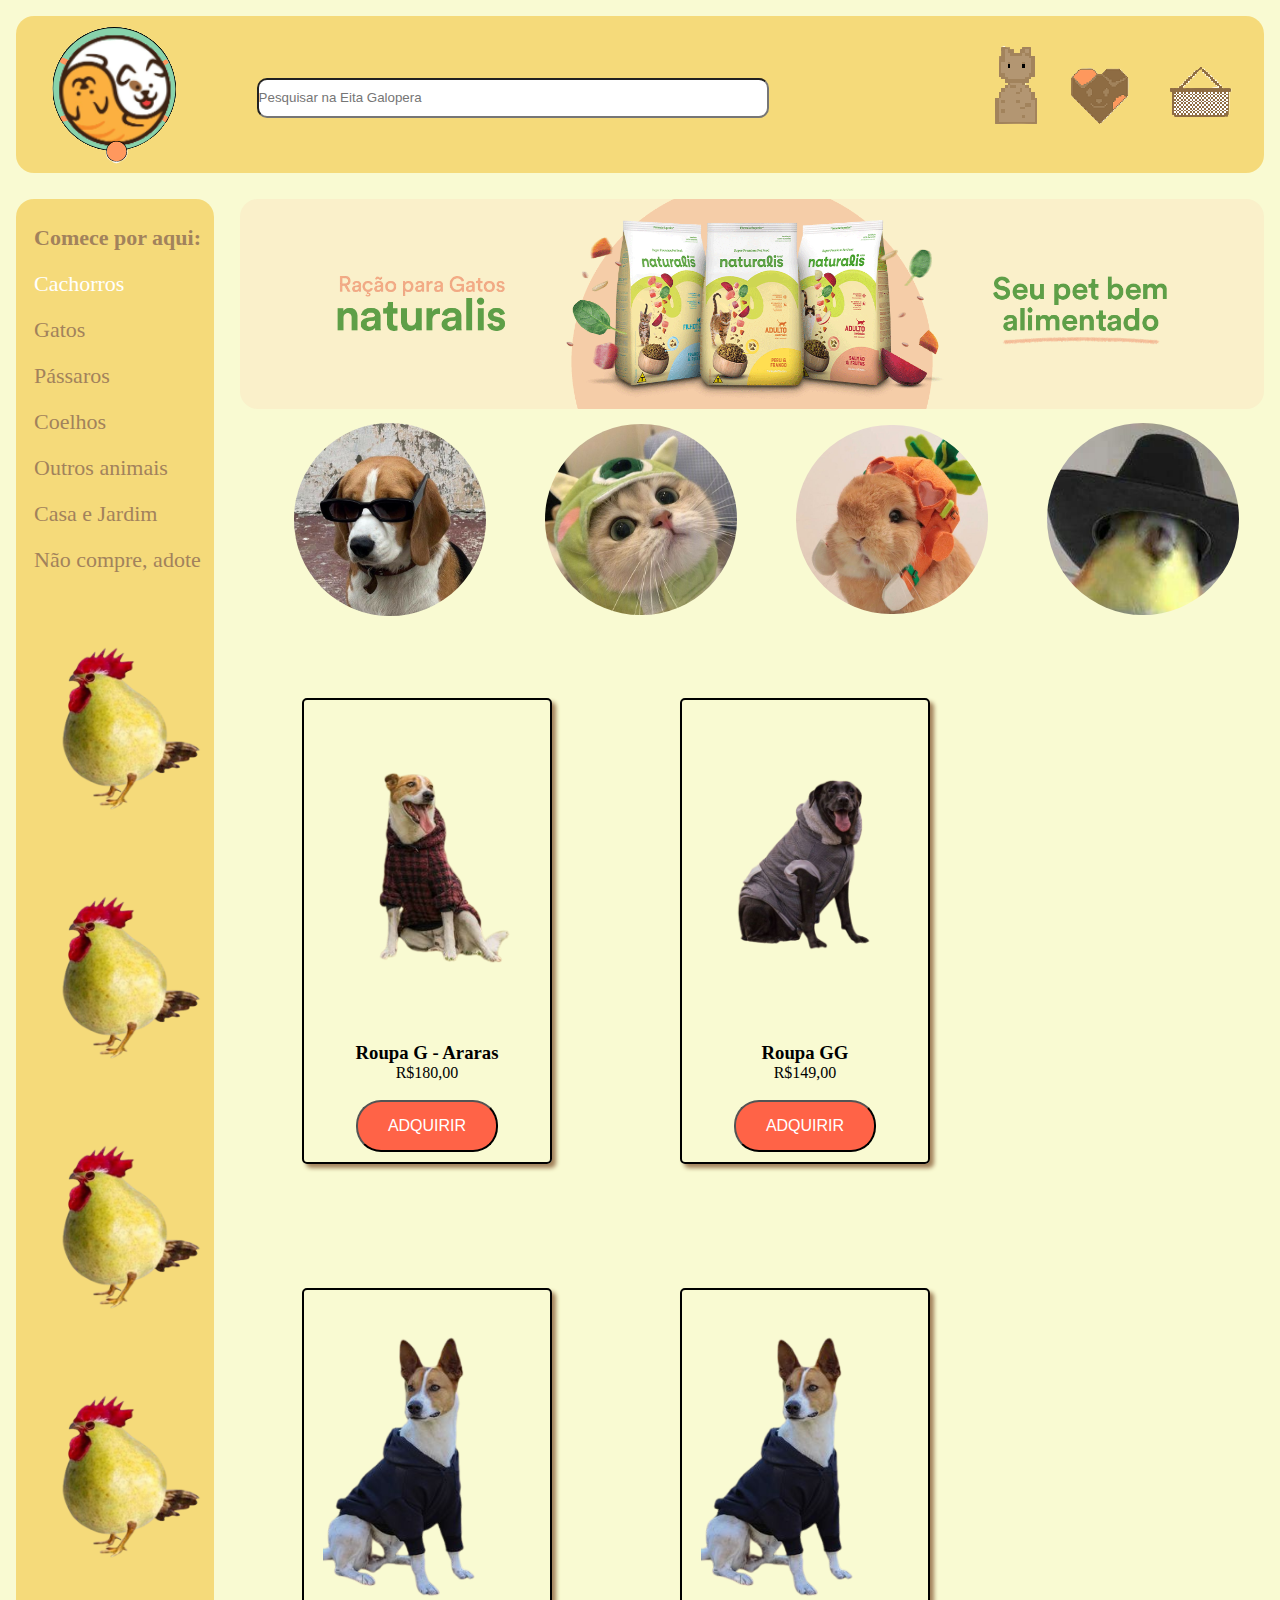
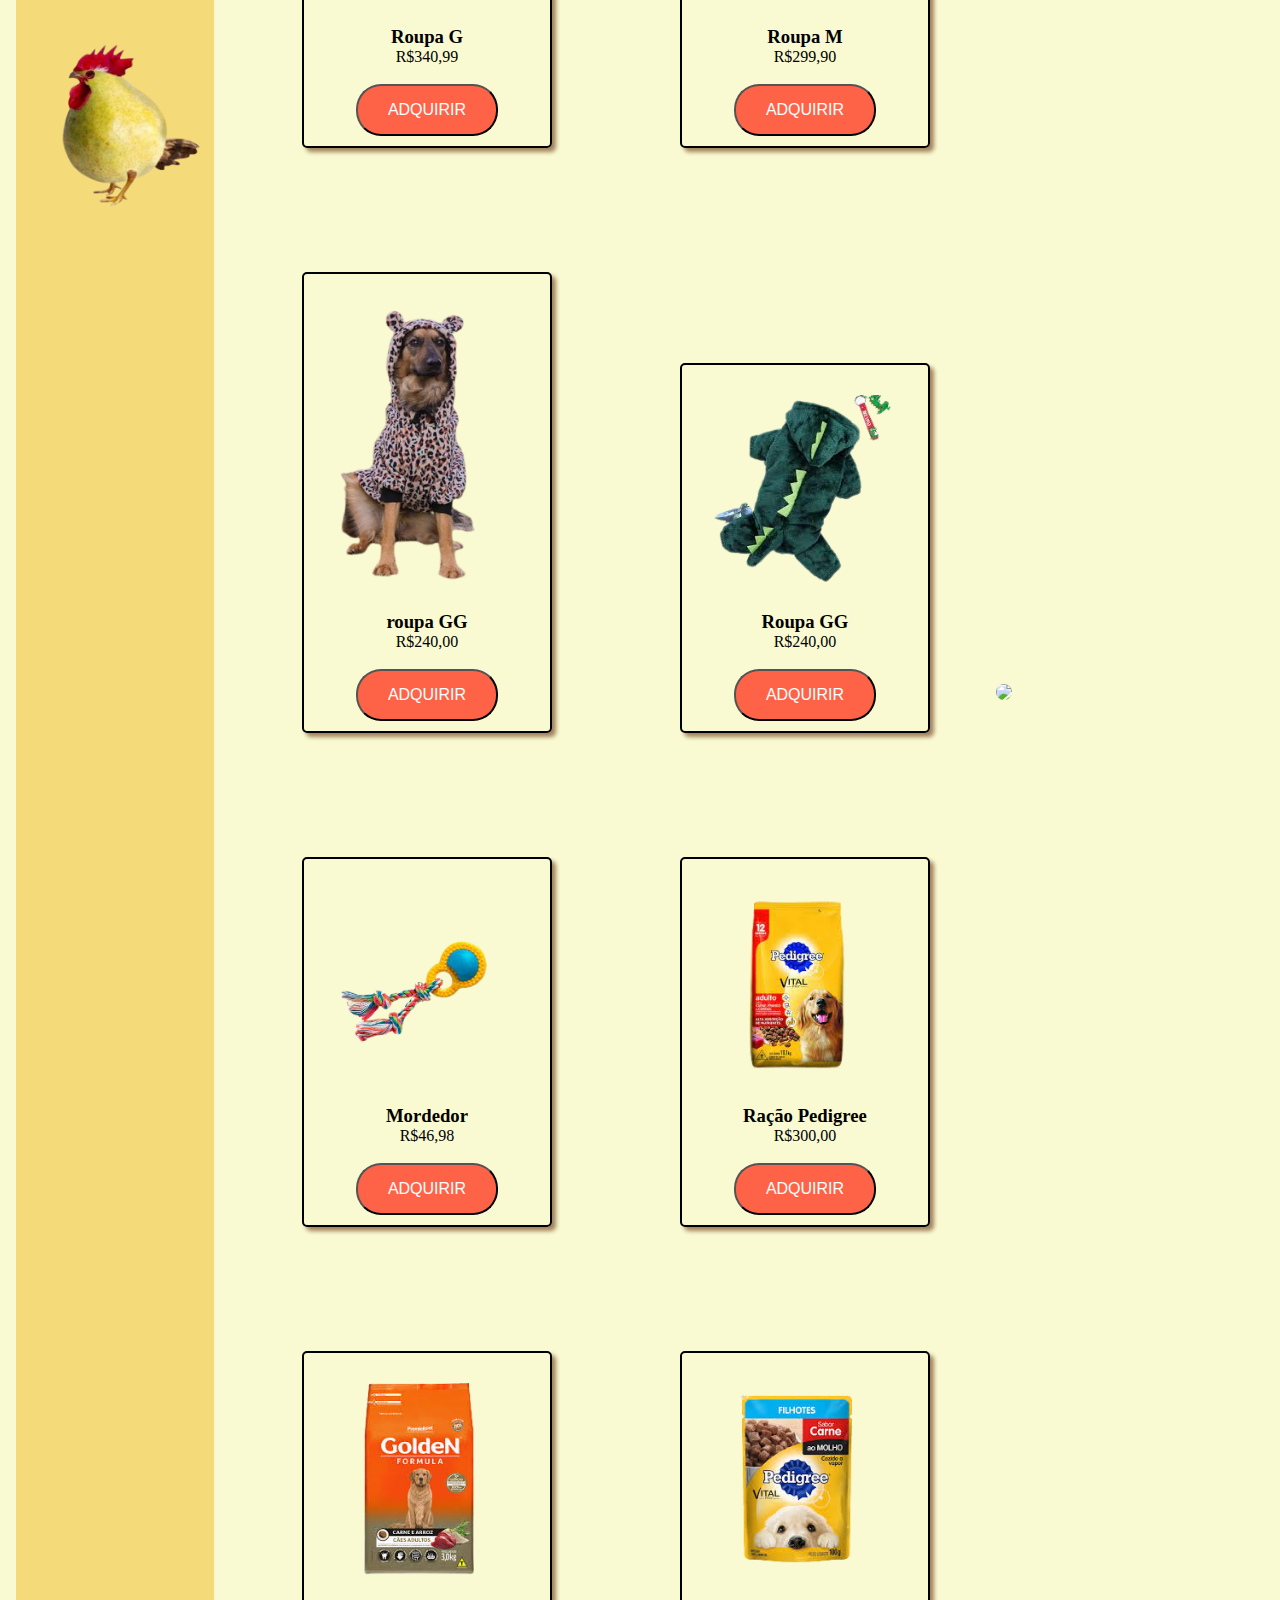
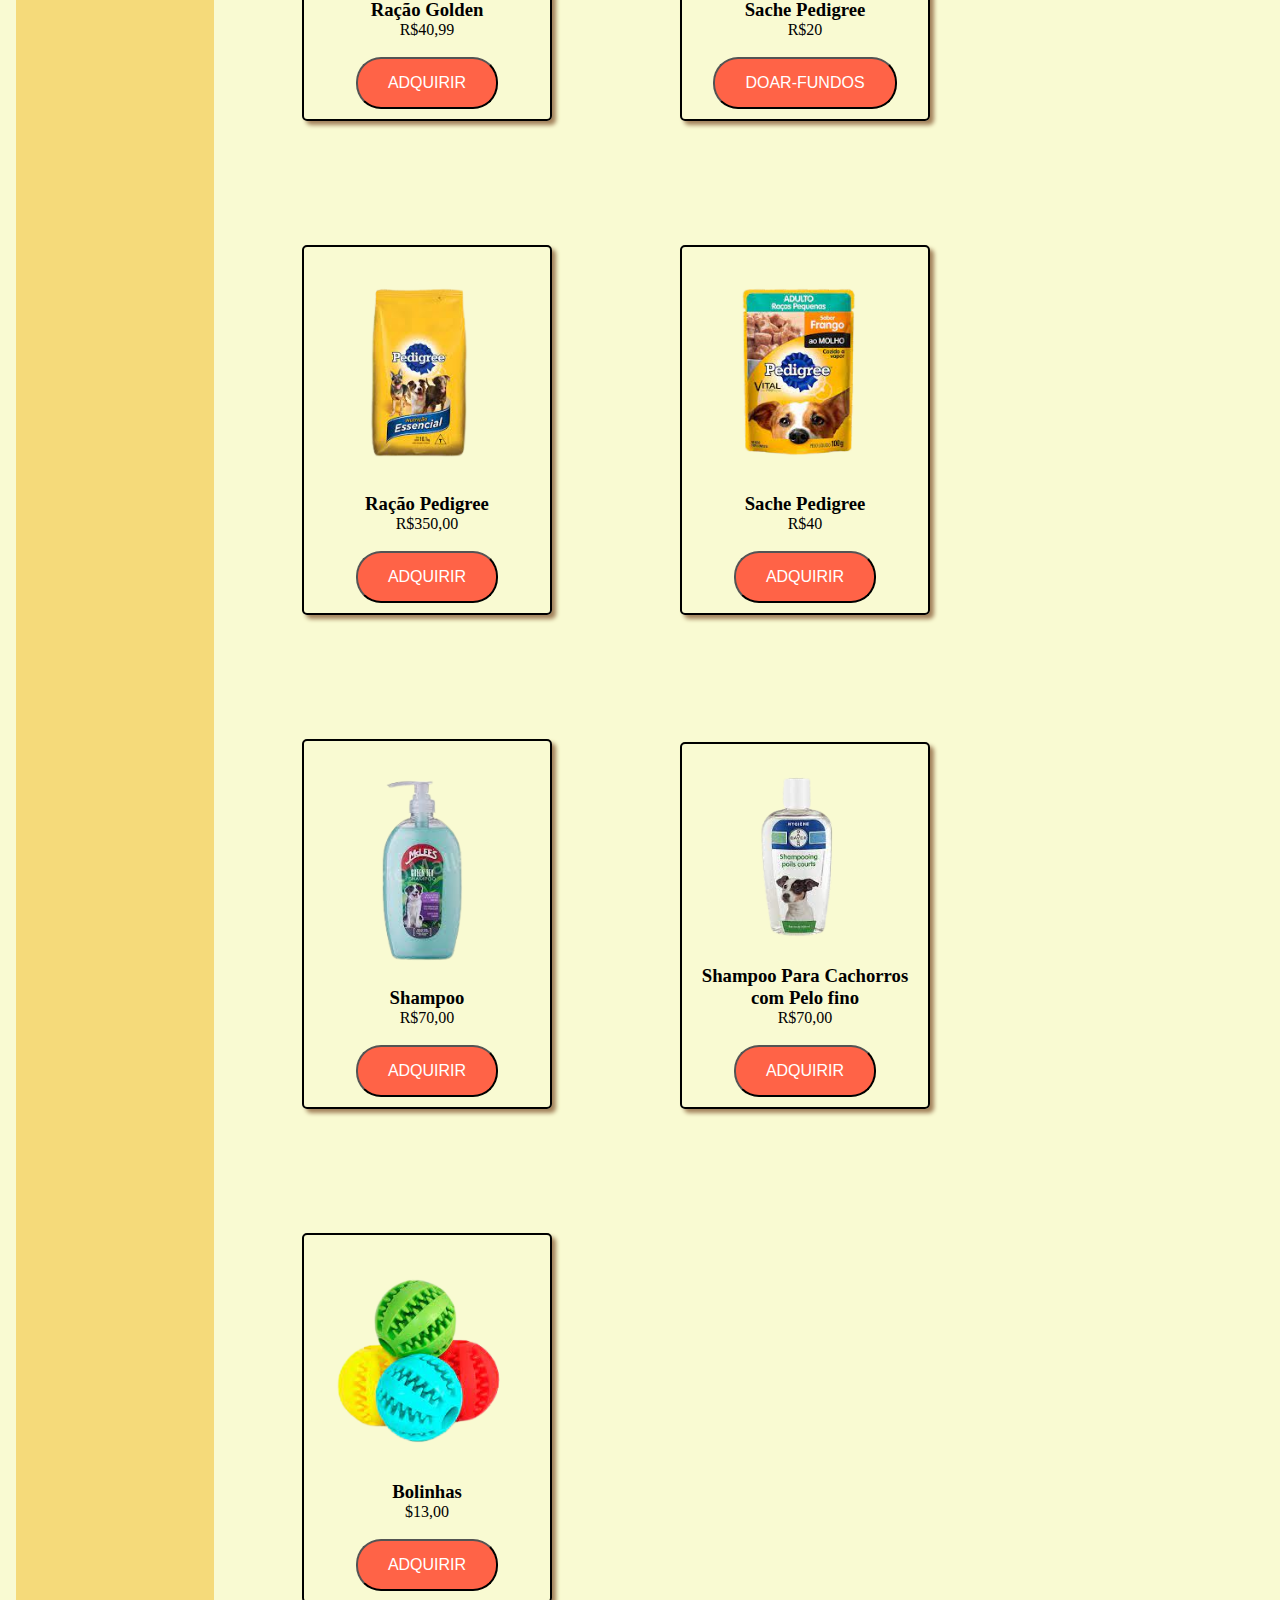
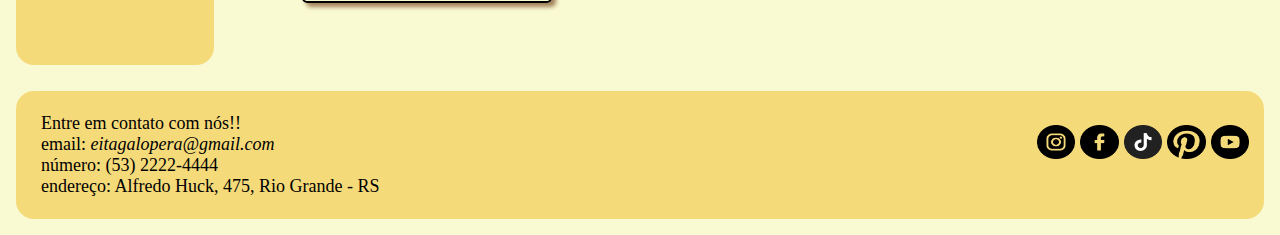
==== cachorro.html @ f38d9dee "Add files via upload" ====
<!DOCTYPE html>
<html lang="en">
  <head>
    <meta charset="UTF-8" />
    <meta http-equiv="X-UA-Compatible" content="IE=edge" />
    <meta name="viewport" content="width=device-width, initial-scale=1.0" />
    <title>Document</title>
    <link rel="STYLESHEET" type="text/css" href="cachorro.css" />
  </head>
  <body>
    <div class="container">
      <header>
        <div class="container_header">
          <!--Colocar as imagens e a barra de pesquisa-->
          <a href="./index.html"
            ><img src="./imagens/logopetshop.png" class="logo"
          /></a>
          <div class="pesquisa">
            <form>
              <legend></legend>
              <label for="n1"></label>
              <input
                type="text"
                id="n1"
                placeholder="Pesquisar na Eita Galopera"
              /><br />
            </form>
          </div>
          <div class="botoes">
            <a href="login.html"><img src="./imagens/logotipo2.png" /></a>
            <img src="./imagens/logotipo3.png" />
            <img src="./imagens/logotipo4.png" />
          </div>
        </div>
      </header>
      <nav>
        <!--Barra lateral-->
        <div class="textomenu">
          <b>Comece por aqui:</b>
          <a href="https://www.youtube.com/" title="Cachorros" class="hover2"
            >Cachorros</a
          >
          <a href="" title="Gatos" class="hover">Gatos</a>
          <a href="" title="Passaros" class="hover">Pássaros</a>
          <a href="" title="Coelhos" class="hover">Coelhos</a>
          <a href="" title="Outros animais" class="hover">Outros animais</a>
          <a href="" title="Casa e Jardim" class="hover">Casa e Jardim</a>
          <a href="" title="Nao compre, adote" class="hover"
            >Não compre, adote</a
          >
          <img class="galo" src="./imagens/galopera.png" />
          <img class="galo" src="./imagens/galopera.png" />
          <img class="galo" src="./imagens/galopera.png" />
          <img class="galo" src="./imagens/galopera.png" />
          <img class="galo" src="./imagens/galopera.png" />
        </div>
      </nav>
      <main>
        <!--tudo do centro-->
        <img class="pimg" src="./imagens/raçãogatos.png" />
        <div class="icones">
          <a href="./cachorro.html">
            <img class="dogs" src="./imagens/beagledomal.jpg"
          /></a>

          <a href="./petshopgatos.html"
            ><img class="cat" src="./imagens/gatomike.jpg"
          /></a>

          <a href="./petshopcoelhos.html"
            ><img class="coelho" src="./imagens/coelho.jpg"
          /></a>

          <a href="./passaros.html">
            <img class="bird" src="./imagens/xama.jpg"
          /></a>
        </div>

        <div class="produtos">
          <img
            class="quadrado"
            src="./imagens/roupavermelha.png"
            alt="racaomiau"
          />
          <h3>Roupa G - Araras</h3>
          <p>R$180,00</p>
          <br />
          <button>Adquirir</button>
        </div>

        <div class="produtos">
          <img
            class="quadrado"
            src="./imagens/roupagoldinho.png"
            alt="racaoauau"
          />
          <h3>Roupa GG</h3>
          <p>R$149,00</p>
          <br />
          <button>Adquirir</button>
        </div>

        <div class="produtos">
          <img class="quadrado" src="./imagens/roupinhapreta.png" alt="casa" />
          <h3>Roupa G</h3>
          <p>R$340,99</p>
          <br />
          <button>Adquirir</button>
        </div>

        <div class="produtos">
          <img class="quadrado" src="./imagens/roupinhapreta.png" alt="casa" />
          <h3>Roupa M</h3>
          <p>R$299,90</p>
          <br />
          <button>Adquirir</button>
        </div>

        <div class="produtos">
          <img
            class="quadrado"
            src="./imagens/roupinhatigre.png"
            alt="escova"
          />
          <h3>roupa GG</h3>
          <p>R$240,00</p>
          <br />
          <button>Adquirir</button>
        </div>

        <div class="produtos">
          <img
            class="quadrado"
            src="./imagens/roupinhagolden.png"
            alt="escova"
          />
          <h3>Roupa GG</h3>
          <p>R$240,00</p>
          <br />
          <button>Adquirir</button>
        </div>

        <img class="pimg" src="bainho.gif" />

        <div class="produtos">
          <img class="quadrado" src="./imagens/dogarea (1).png" alt="casa" />
          <h3>Mordedor</h3>
          <p>R$46,98</p>
          <br />
          <button>Adquirir</button>
        </div>

        <div class="produtos">
          <img class="quadrado" src="./imagens/dogarea (2).png" alt="escova" />
          <h3>Ração Pedigree</h3>
          <p>R$300,00</p>
          <br />
          <button>Adquirir</button>
        </div>

        <div class="produtos">
          <img class="quadrado" src="./imagens/dogarea (3).png" alt="escova" />
          <h3>Ração Golden</h3>
          <p>R$40,99</p>
          <br />
          <button>Adquirir</button>
        </div>

        <div class="produtos">
          <img class="quadrado" src="./imagens/dogarea (4).png" alt="escova" />
          <h3>Sache Pedigree</h3>
          <p>R$20</p>
          <br />
          <button>Doar-Fundos</button>
        </div>

        <div class="produtos">
          <img class="quadrado" src="./imagens/dogarea (5).png" alt="escova" />
          <h3>Ração Pedigree</h3>
          <p>R$350,00</p>
          <br />
          <button>Adquirir</button>
        </div>

        <div class="produtos">
          <img class="quadrado" src="./imagens/dogarea (6).png" alt="escova" />
          <h3>Sache Pedigree</h3>
          <p>R$40</p>
          <br />
          <button>Adquirir</button>
        </div>

        <div class="produtos">
          <img class="quadrado" src="./imagens/dogarea (7).png" alt="escova" />
          <h3>Shampoo</h3>
          <p>R$70,00</p>
          <br />
          <button>Adquirir</button>
        </div>

        <div class="produtos">
          <img class="quadrado" src="./imagens/dogarea (8).png" alt="escova" />
          <h3>Shampoo Para Cachorros com Pelo fino</h3>
          <p>R$70,00</p>
          <br />
          <button>Adquirir</button>
        </div>

        <div class="produtos">
          <img class="quadrado" src="./imagens/dogarea (9).png" alt="escova" />
          <h3>Bolinhas</h3>
          <p>$13,00</p>
          <br />
          <button>Adquirir</button>
        </div>
      </main>
      <footer>
        <!--rodape-->
        <div class="textorodape">
          Entre em contato com nós!! <br />
          email:<i> eitagalopera@gmail.com</i><br />
          número: (53) 2222-4444 <br />
          endereço: Alfredo Huck, 475, Rio Grande - RS
        </div>
        <div class="links">
          <a href="https://www.instagram.com/galo_pera._.729/" class="instagram"
            ><img class="redes" src="./imagens/instagram.png"
          /></a>
          <a href="https://twitter.com/galoperaaaa" class="instagram"
            ><img class="redes" src="./imagens/facebook.png"
          /></a>
          <a
            href="https://www.tiktok.com/@nickolly.x/video/7230228513599573254?q=galopera&t=1684506347280"
            class="instagram"
            ><img class="redes" src="./imagens/tiktok.png"
          /></a>
          <a
            href="https://br.pinterest.com/pin/400327854368213316/"
            class="instagram"
            ><img class="redes" src="./imagens/pinterest (3).png"
          /></a>
          <a href="https://www.instagram.com/galo_pera._.729/" class="instagram"
            ><img class="redes" src="./imagens/youtube.png"
          /></a>
        </div>
      </footer>
    </div>
  </body>
</html>
---- cachorro.css ----
* {
  margin: 0;
  padding: 0;
  box-sizing: border-box;
}
body {
  background: #f9fad2;
}
.container {
  display: grid;
  gap: 10px;
  grid-template-columns: 1fr 4fr;
  grid-template-areas:
    "header header"
    "nav main"
    "footer footer";
  background: #f9fad2;
}
header {
  margin: 1rem;
  padding: 0;
  display: flex;
  justify-content: stretch;
  align-items: center;
  grid-area: header;
  background: #f5da7a;
  border-radius: 18px;
}
.container_header {
  display: grid;
  margin: 0;
  padding: 0;
  gap: 10px;
  grid-template-columns: 1fr 5fr 1fr;
  grid-template-areas: "logo pesquisa pesquisa pesquisa pesquisa pesquisa botoes";
}

.logo {
  display: flex;
  align-items: center;
  justify-content: center;
  margin-left: 20px;
}
nav {
  grid-area: nav;
  background: #f5da7a;
  border-radius: 18px;
  margin-right: 1rem;
  margin-top: 0;
  margin-left: 1rem;
  margin-bottom: 0;
  padding-top: 1rem;
}
main {
  grid-area: main;
  background: #f9fad2;
  border-radius: 18px;
  margin-right: 1rem;
  margin-top: 0;
  margin-left: 0;
  margin-bottom: 0;
}
.botoes {
  grid-area: botoes;
  display: flex;
  justify-content: right;
  align-items: center;
  margin-right: 30px;
}

#n1 {
  position: absolute;
  width: 40vw;
  height: 40px;
  border-radius: 10px;
}
.pesquisa {
  display: flex;
  justify-content: left;
  align-items: center;
  margin-left: 3.6rem;
  margin-bottom: 1rem;
}

.textomenu {
  text-align: left;
  font-size: 22px;
  color: #a2825c;
  margin-left: 18px;
  margin-top: 10px;
  font-style: sigmar;
}
a {
  text-decoration: none;
  color: #a2825c;
  display: grid;
  font-style: sigmar;
}

.hover:hover {
  background: #f1bf51;
  width: 170px;
}
.hover2 {
  color: white;
  width: 170px;
  margin-top: 20px;
}
.hover {
  margin-top: 20px;
}

.pimg {
  width: clamp(50px, 80vw, 300vw);
  border-radius: 18px;
}

.dogs {
  border-radius: 700px;
  width: clamp(15px, 15vw, 30vw);
  margin-left: 54px;
  margin-top: 20px;
  margin-bottom: 20px;
  transition: 0.5s;
}
.bimg {
  width: clamp(50px, 80vw, 300vw);
  border-radius: 18px;
}

.textorodape {
  margin-left: 25px;
  font-size: 18px;
  margin-top: 22px;
  margin-bottom: 22px;
}

footer {
  padding: 0;
  display: flex;
  justify-content: space-between;
  align-items: stretch;
  background: #f5da7a;
  grid-area: footer;
  border-radius: 18px;
  margin: 1rem;
}

.links {
  margin: 0;
  padding: 0;
  margin-right: 25px;
  margin-top: -10px;
  display: grid;
  grid-template-columns: 5fr;
  grid-template-areas: "insta face tiktok rafaela youtube";
  gap: 5px;
}
.instagram {
  width: 3vw;
  height: 4vh;
  margin-top: 22px;
}

.redes {
  width: 3vw;
  height: 2.7vw;
  margin-top: 22px;
  margin-left: 10px;
}
.galo {
  width: 14vw;
  margin-top: 5vw;
}

button {
  display: inline-block;
  background-color: tomato;
  color: white;
  text-transform: uppercase;
  padding: 15px 30px;
  border-radius: 25px;
  font-size: 16px;
  text-decoration: none;
  position: relative;
  overflow: hidden;
}
.produtos {
  display: inline-block;
  text-align: center;
  margin: 62px;
  padding: 10px;
  border: 2px solid;
  border-radius: 5px;
  box-shadow: #a2825c;
  box-shadow: 4px 4px 4px #a2825c;
  width: clamp(180px, 20vw, 250px);
}

.quadrado {
  width: clamp(100px, 15vw, 30vw);
  margin-left: -17px;
  margin-top: 20px;
  margin-bottom: 20px;
}

@media (max-width: 900px) {
  #n1 {
    display: none;
  }

  .container {
    grid-template-columns: 1fr;
    grid-template-areas:
      "header"
      "nav"
      "main"
      "footer";
  }
  .textomenu {
    display: flex;
    flex-direction: row;
    font-size: 19px;
    gap: 14px;
  }
  .dogs {
    flex-direction: column;
    width: 75px;
  }
  .pimg {
    display: none;
  }
  .galo {
    display: none;
  }
}

.lista {
  text-align: center;
}

.titulo {
  text-decoration: underline;
}

.icones {
  margin: 0;
  padding: 0;
  margin-right: 25px;
  margin-top: -10px;
  display: grid;
  grid-template-columns: 4fr;
  grid-template-areas: "dog cat coelho bird";
  gap: 5px;
}

.cat {
  grid-area: cat;
  display: flex;
  justify-content: center;
  align-items: center;
  border-radius: 700px;
  width: clamp(15px, 15vw, 30vw);
  margin-left: 54px;
  margin-top: 20px;
  margin-bottom: 20px;
  transition: 0.5s;
}
.coelho {
  grid-area: coelho;
  display: flex;
  justify-content: center;
  align-items: center;
  border-radius: 700px;
  width: clamp(15px, 15vw, 30vw);
  margin-left: 54px;
  margin-top: 20px;
  margin-bottom: 20px;
  transition: 0.5s;
}

.bird {
  grid-area: bird;
  display: flex;
  justify-content: center;
  align-items: center;
  border-radius: 700px;
  width: clamp(15px, 15vw, 30vw);
  margin-left: 54px;
  margin-top: 20px;
  margin-bottom: 20px;
  transition: 0.5s;
}

.cat:hover,
.dogs:hover,
.bird:hover,
.coelho:hover {
  transition: 0.5s;
  opacity: 0.5;
}

button:hover {
  transition: 0.5s;
  background-color: rgb(179, 65, 65);
}

button {
  transition: 0.5s;
}
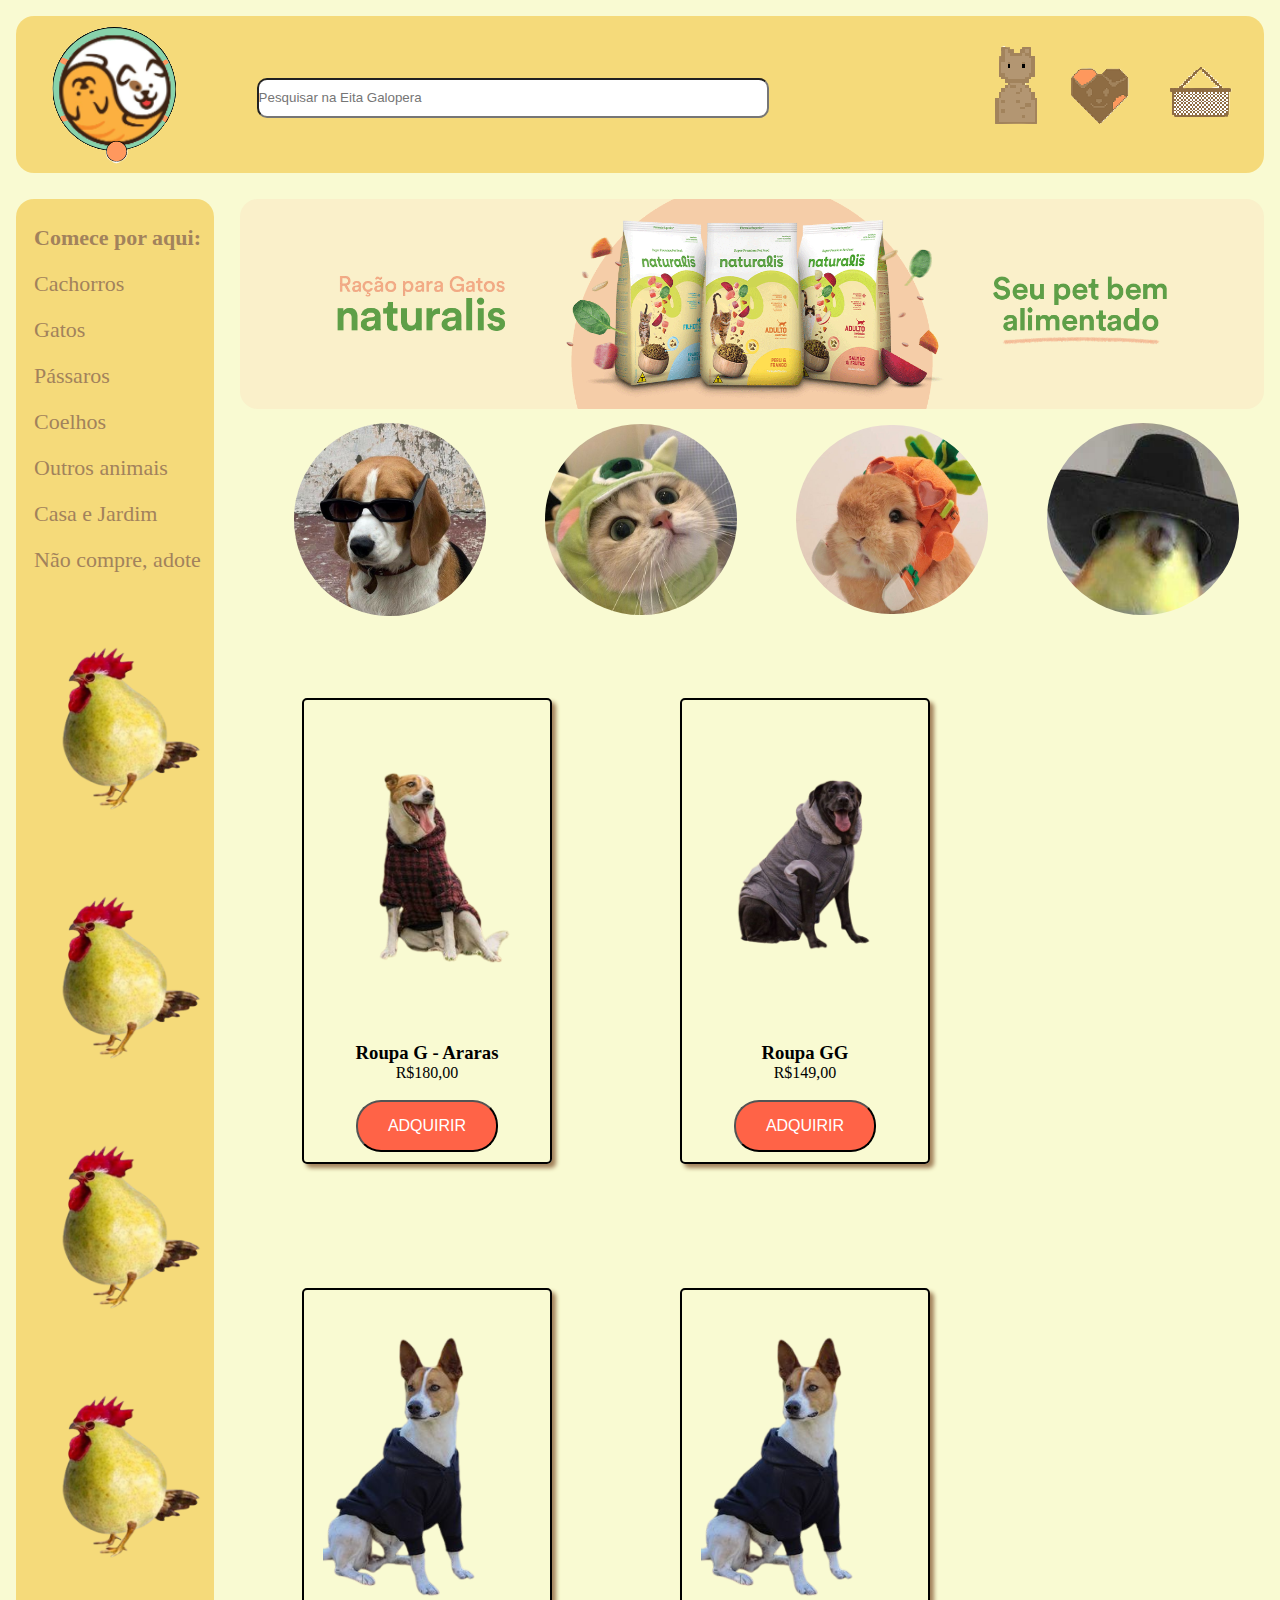
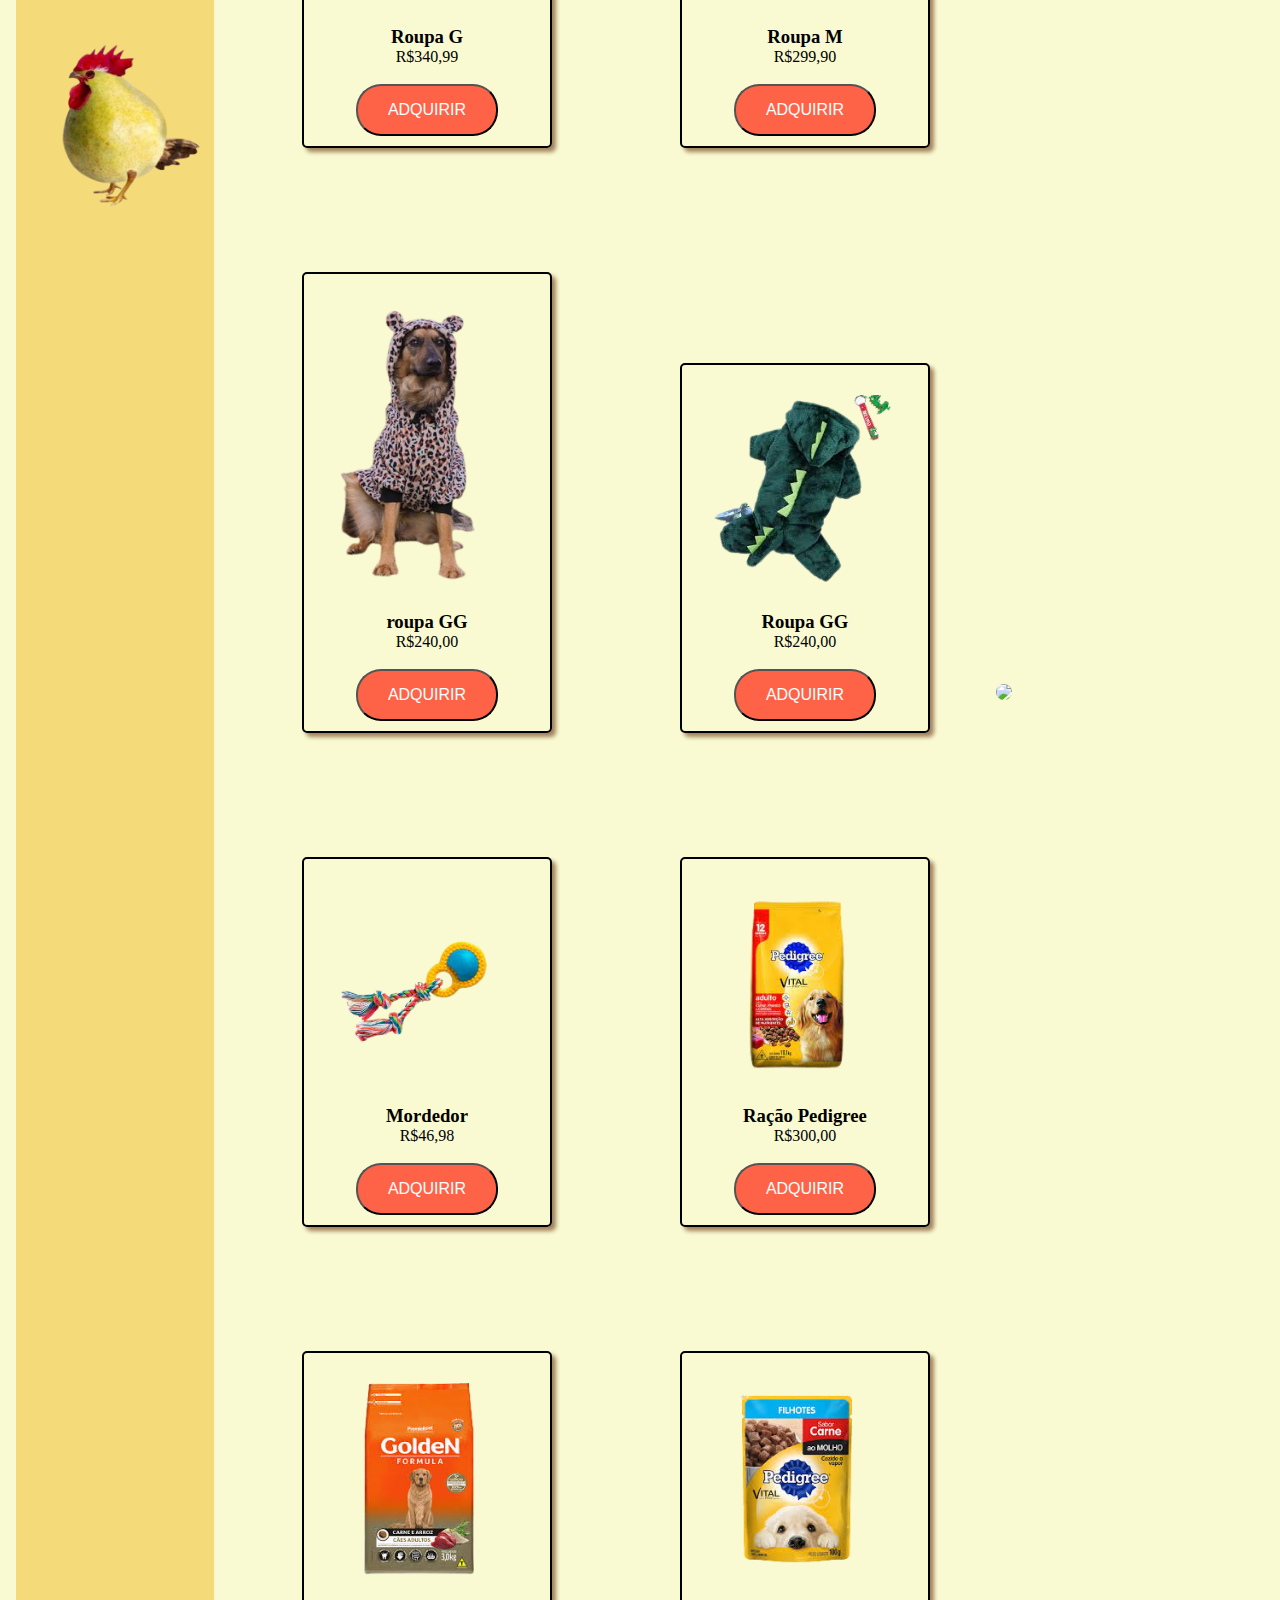
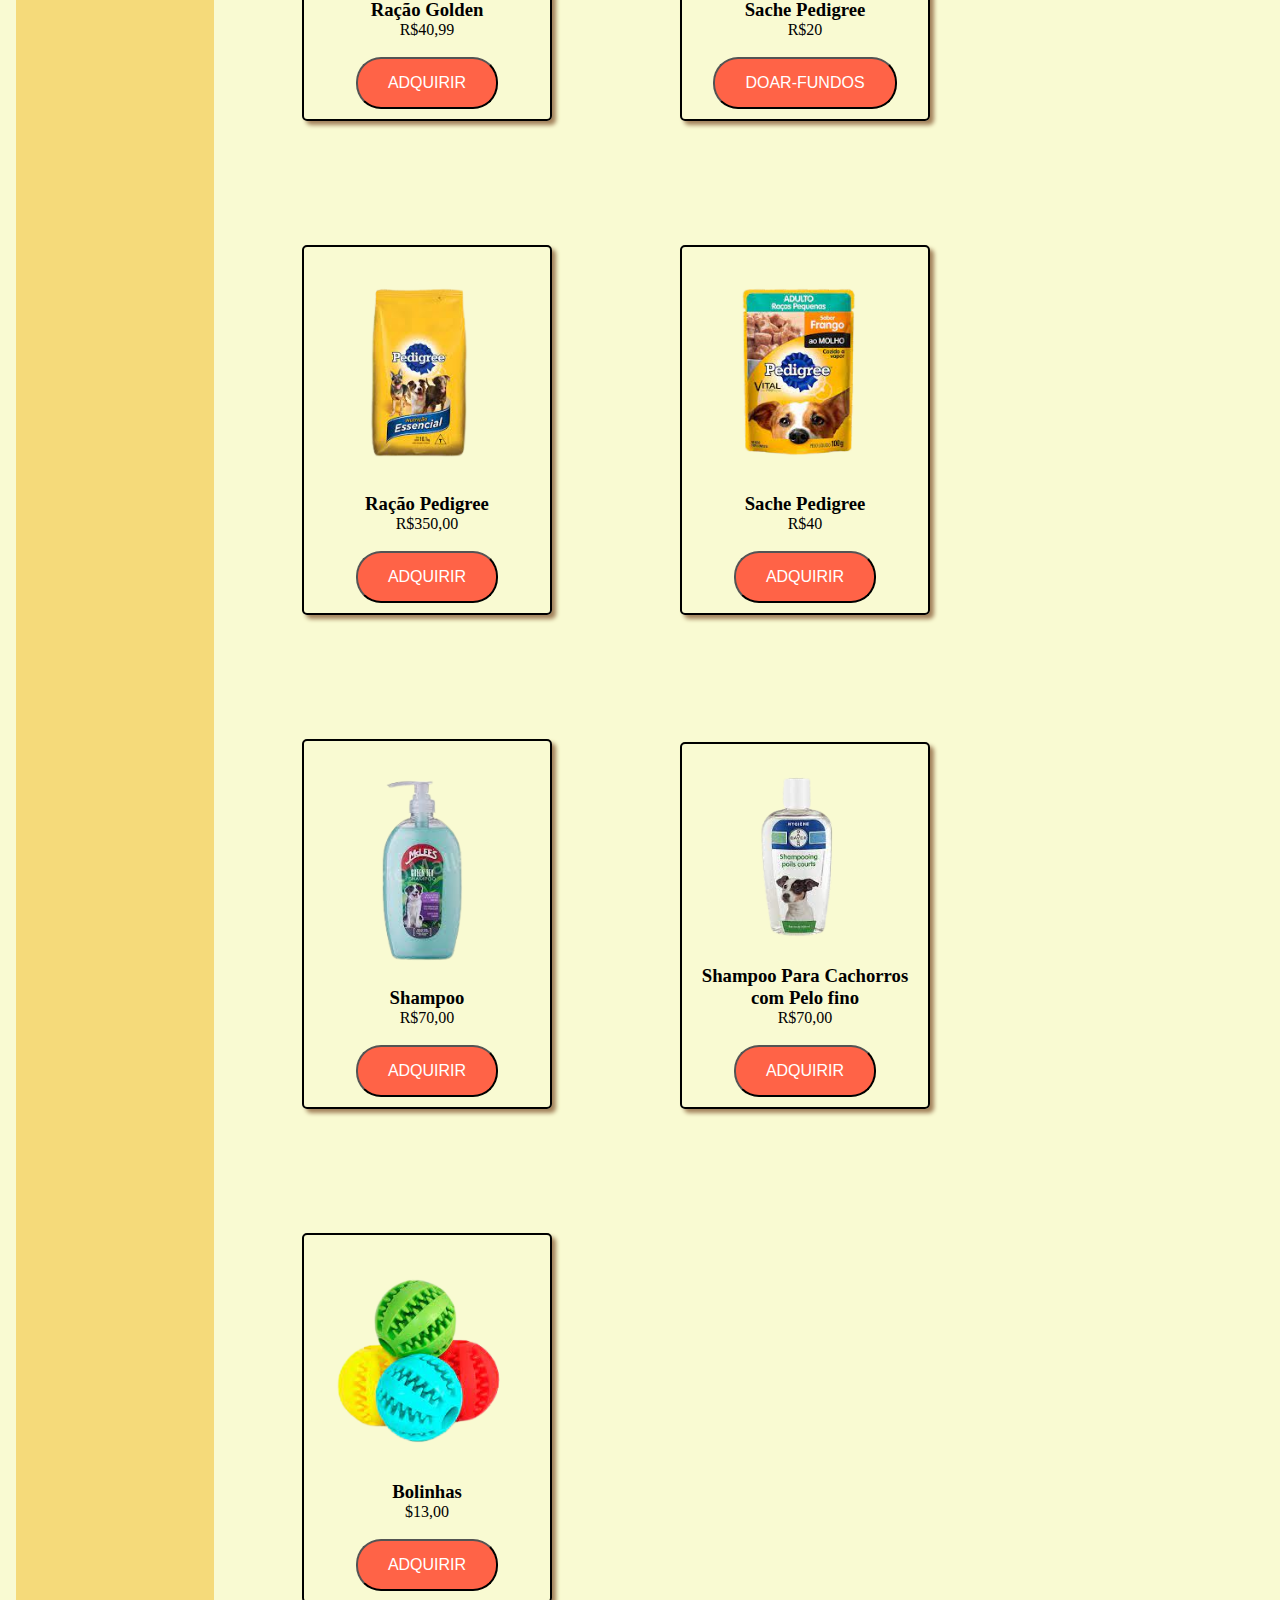
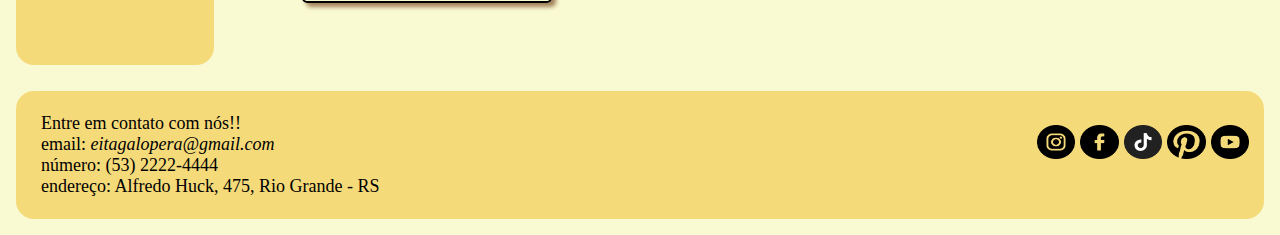
==== commit e454c80f: "Update cachorro.html" ====
--- a/cachorro.html
+++ b/cachorro.html
@@ -35,14 +35,22 @@
       </header>
       <nav>
         <!--Barra lateral-->
-        <div class="textomenu">
+         <div class="textomenu">
           <b>Comece por aqui:</b>
-          <a href="https://www.youtube.com/" title="Cachorros" class="hover2"
+          <a href="./cachorro.html" title="Cachorros" class="hover"
             >Cachorros</a
-          >
-          <a href="" title="Gatos" class="hover">Gatos</a>
-          <a href="" title="Passaros" class="hover">Pássaros</a>
-          <a href="" title="Coelhos" class="hover">Coelhos</a>
+        >
+          <a href="./petshopgatos.html" title="Gatos" class="hover"
+             >Gatos</a
+        >
+          <a href="./passaros.html" title="Passaros" class="hover"
+             >Pássaros</a
+        >
+          <a href="./petshopcoelhos.html" title="Coelhos" class="hover"
+             >Coelhos</a
+        >
+          
+        
           <a href="" title="Outros animais" class="hover">Outros animais</a>
           <a href="" title="Casa e Jardim" class="hover">Casa e Jardim</a>
           <a href="" title="Nao compre, adote" class="hover"
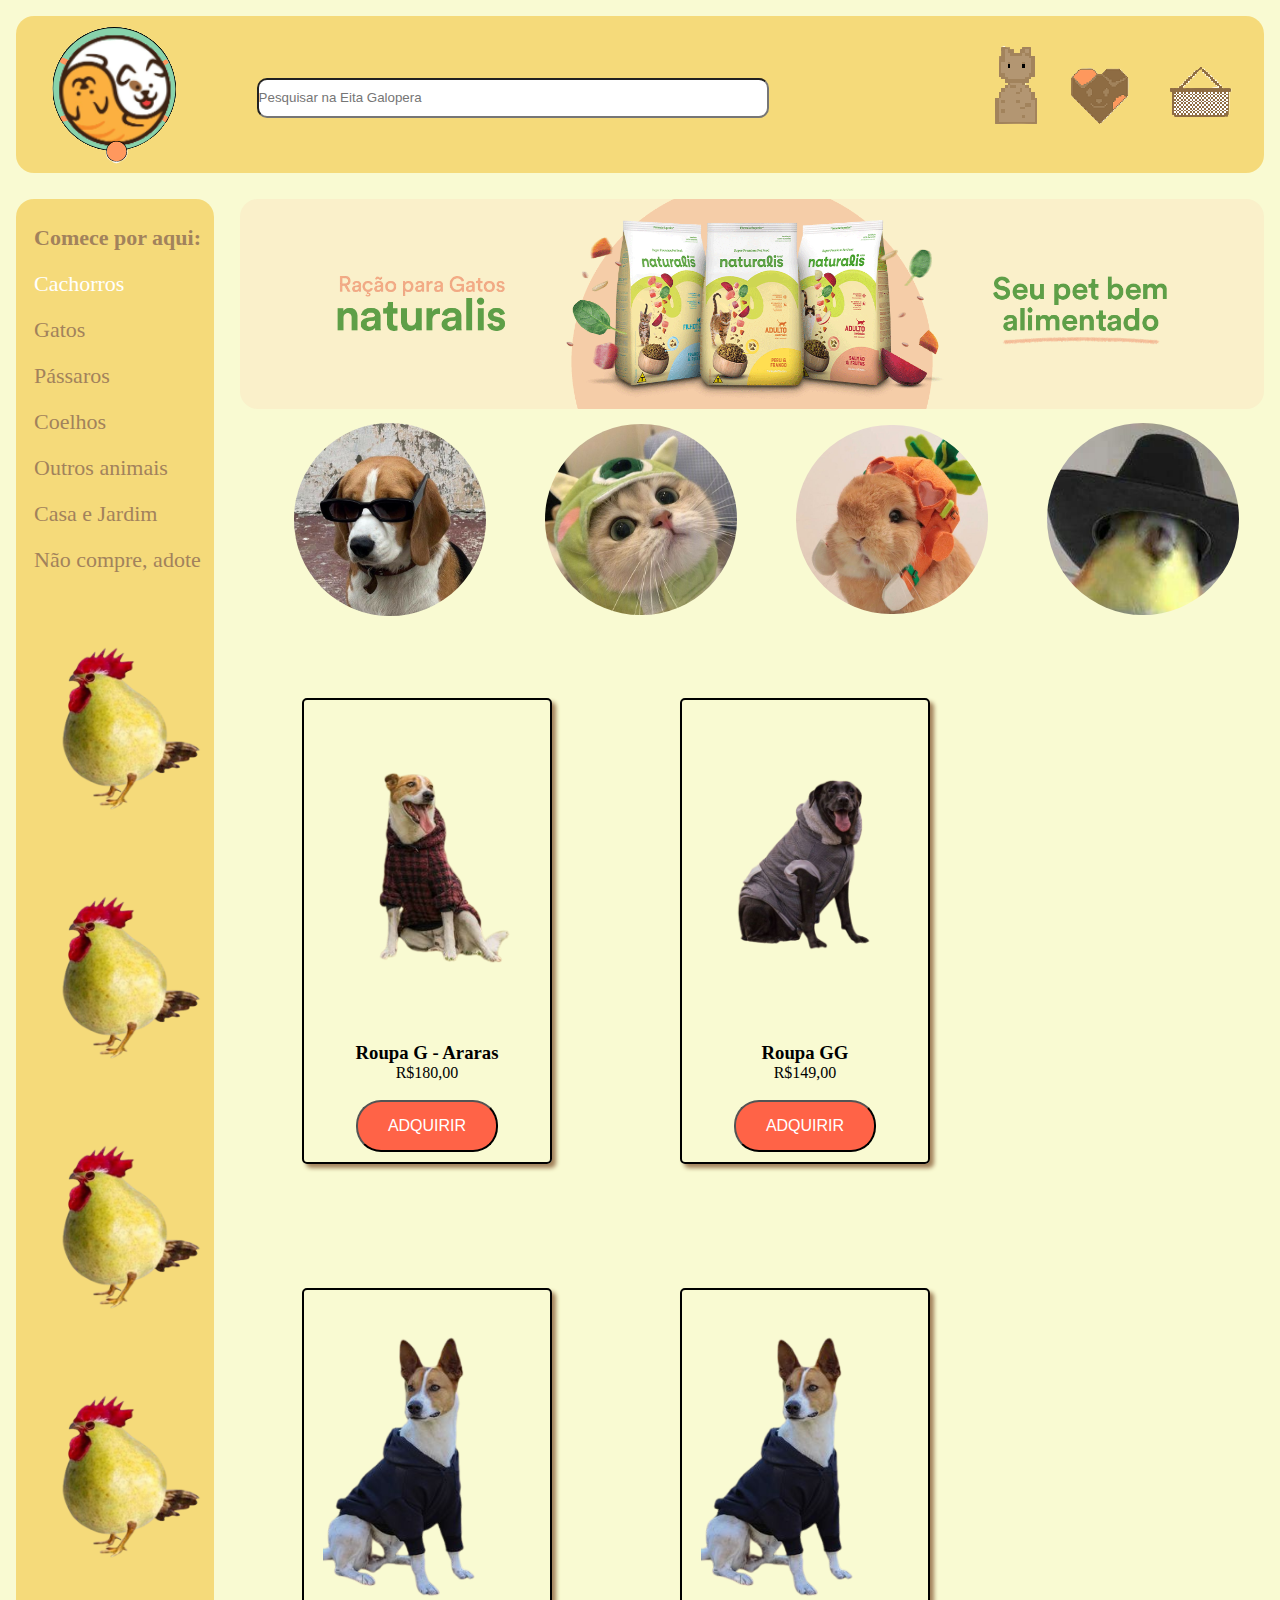
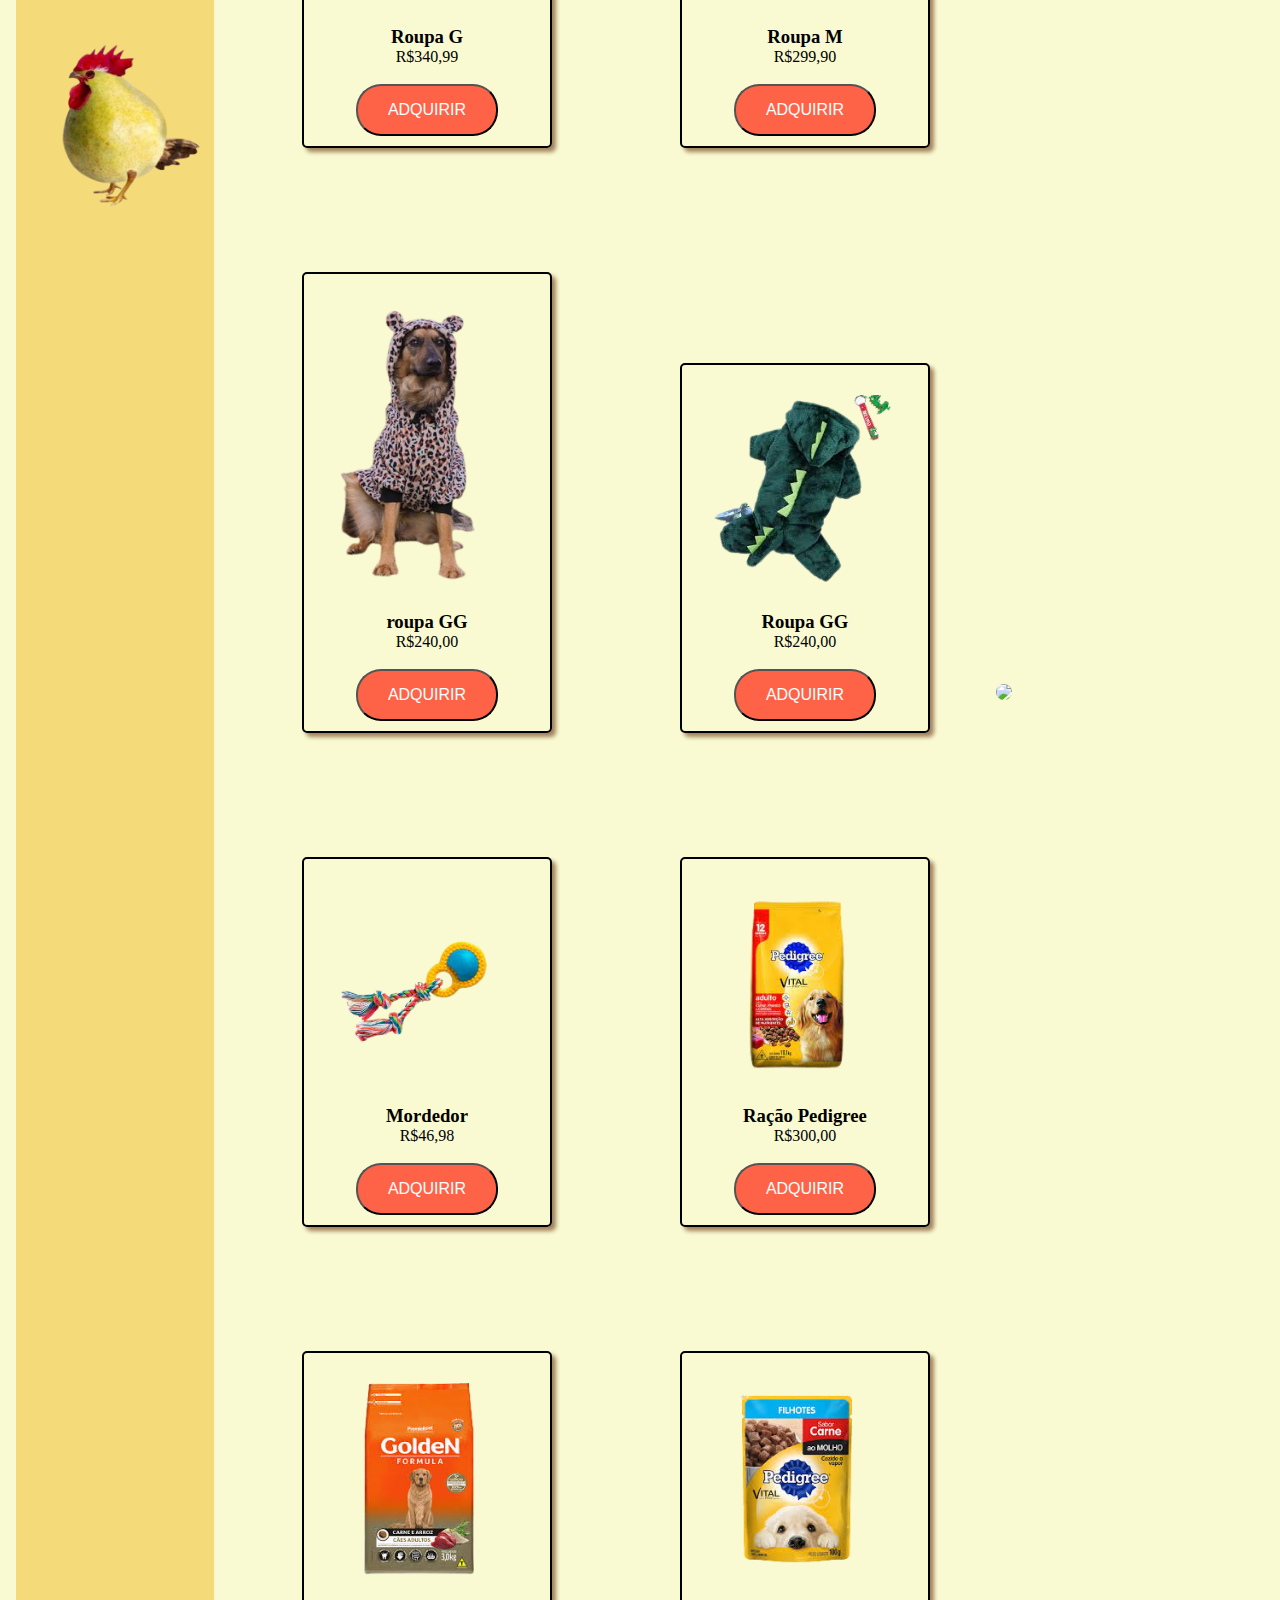
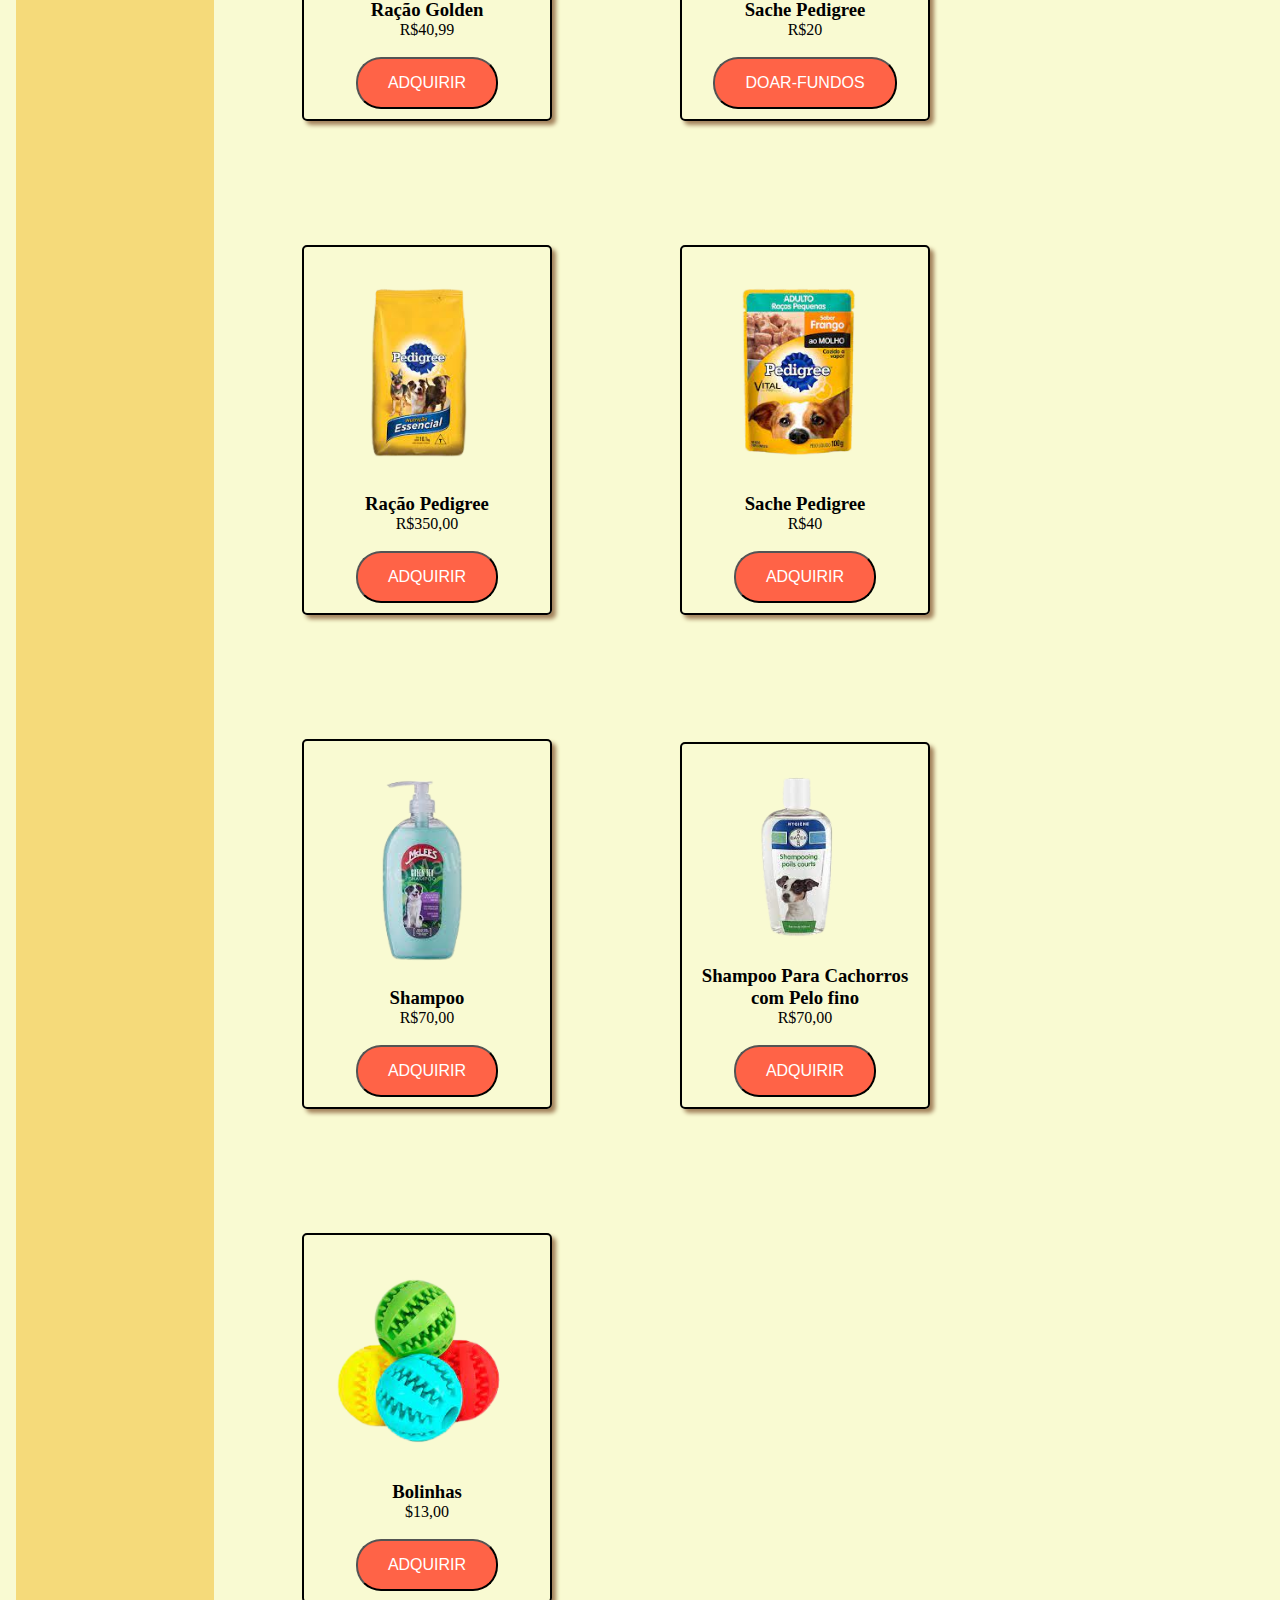
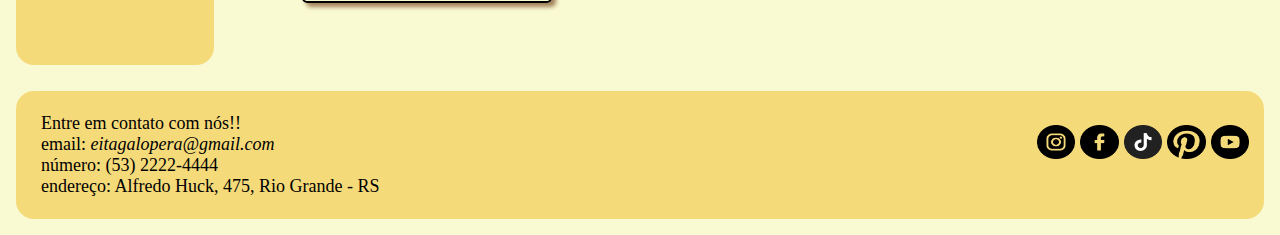
==== commit e414f5bd: "Update cachorro.html" ====
--- a/cachorro.html
+++ b/cachorro.html
@@ -37,7 +37,7 @@
         <!--Barra lateral-->
          <div class="textomenu">
           <b>Comece por aqui:</b>
-          <a href="./cachorro.html" title="Cachorros" class="hover"
+          <a href="./cachorro.html" title="Cachorros" class="hover2"
             >Cachorros</a
         >
           <a href="./petshopgatos.html" title="Gatos" class="hover"
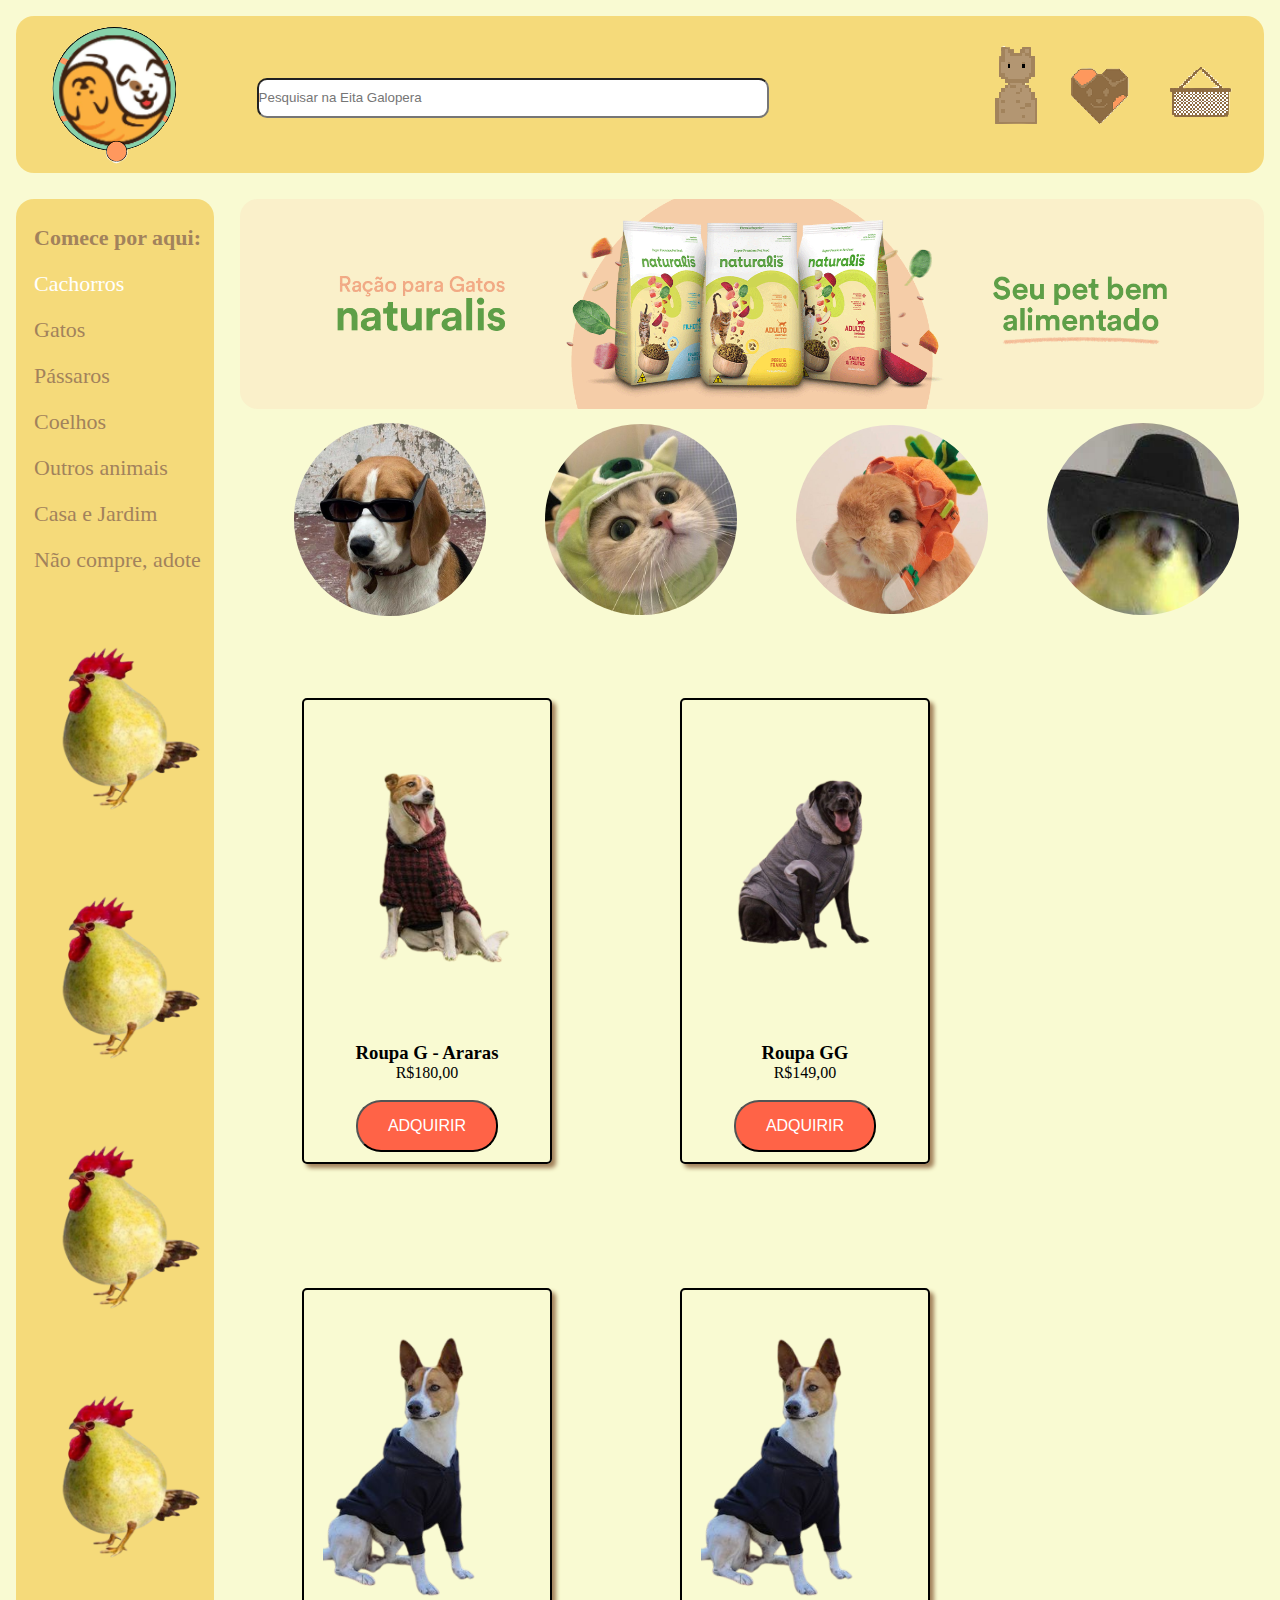
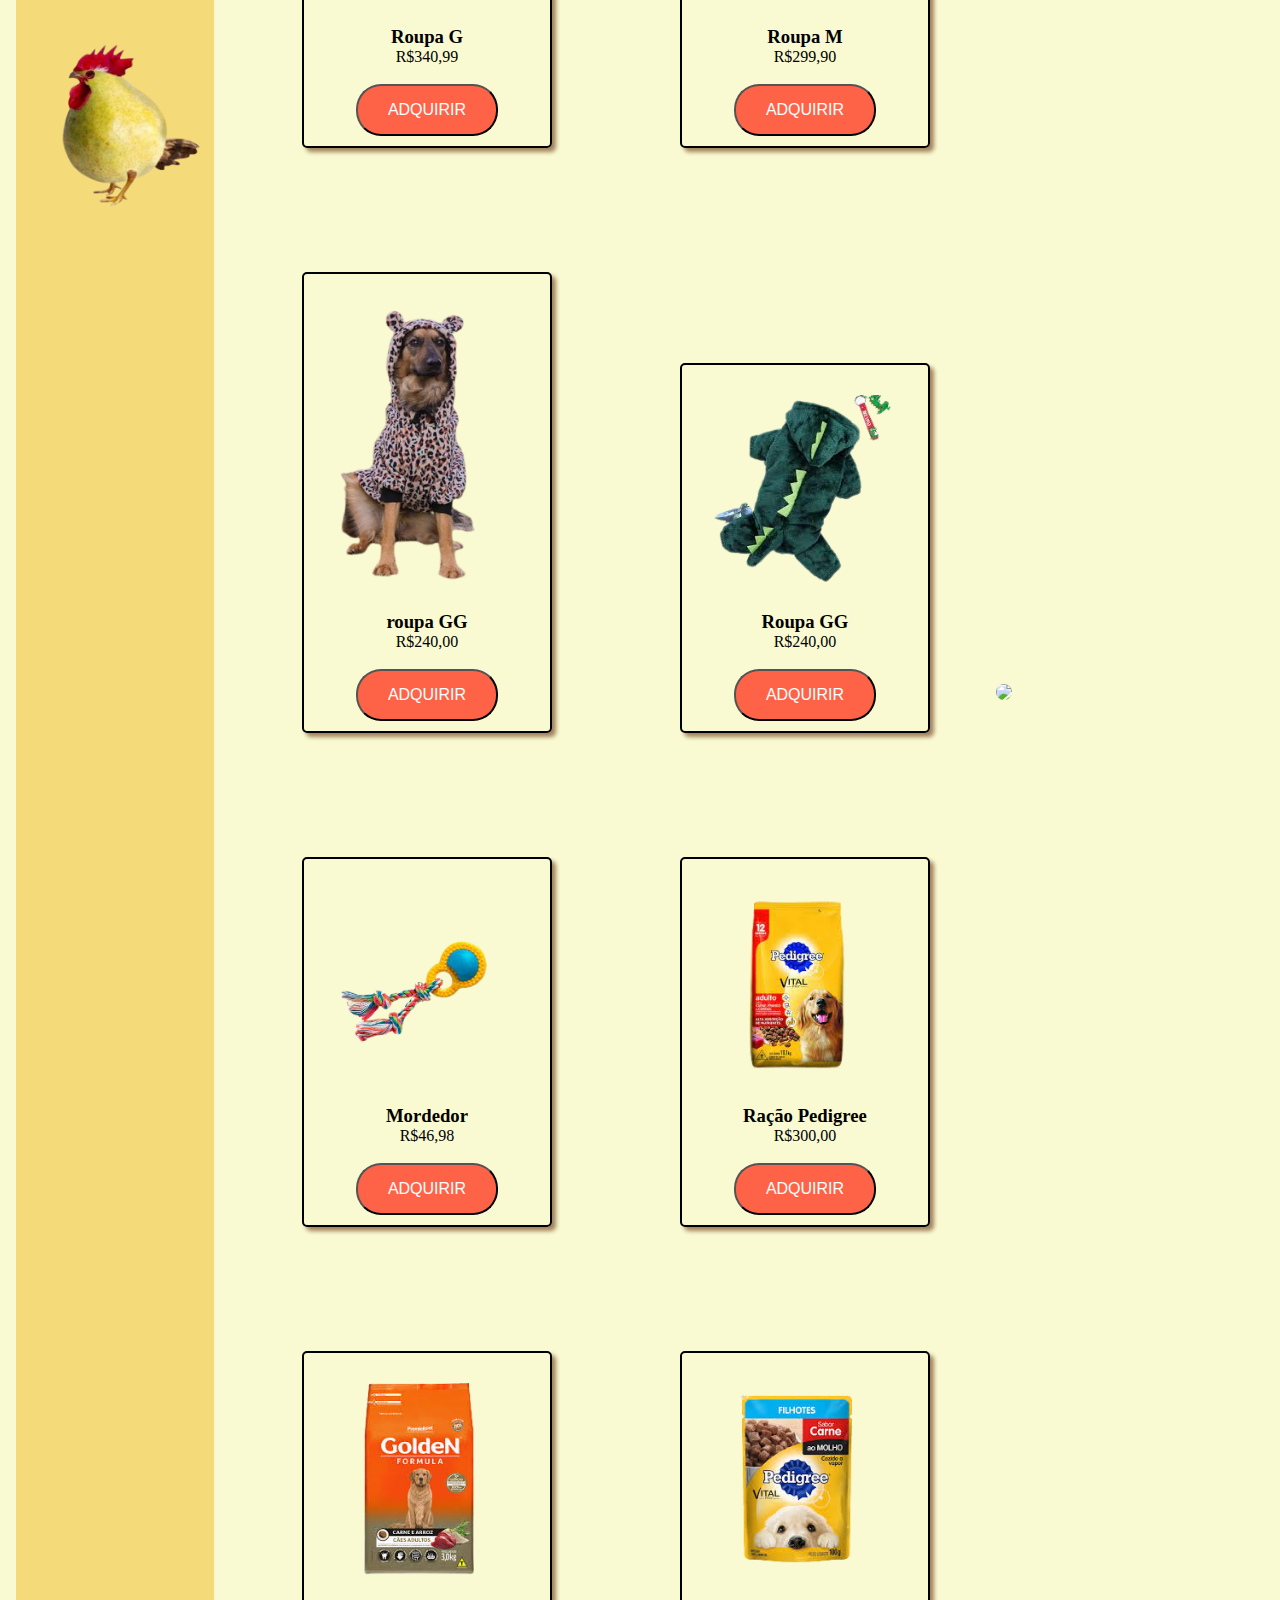
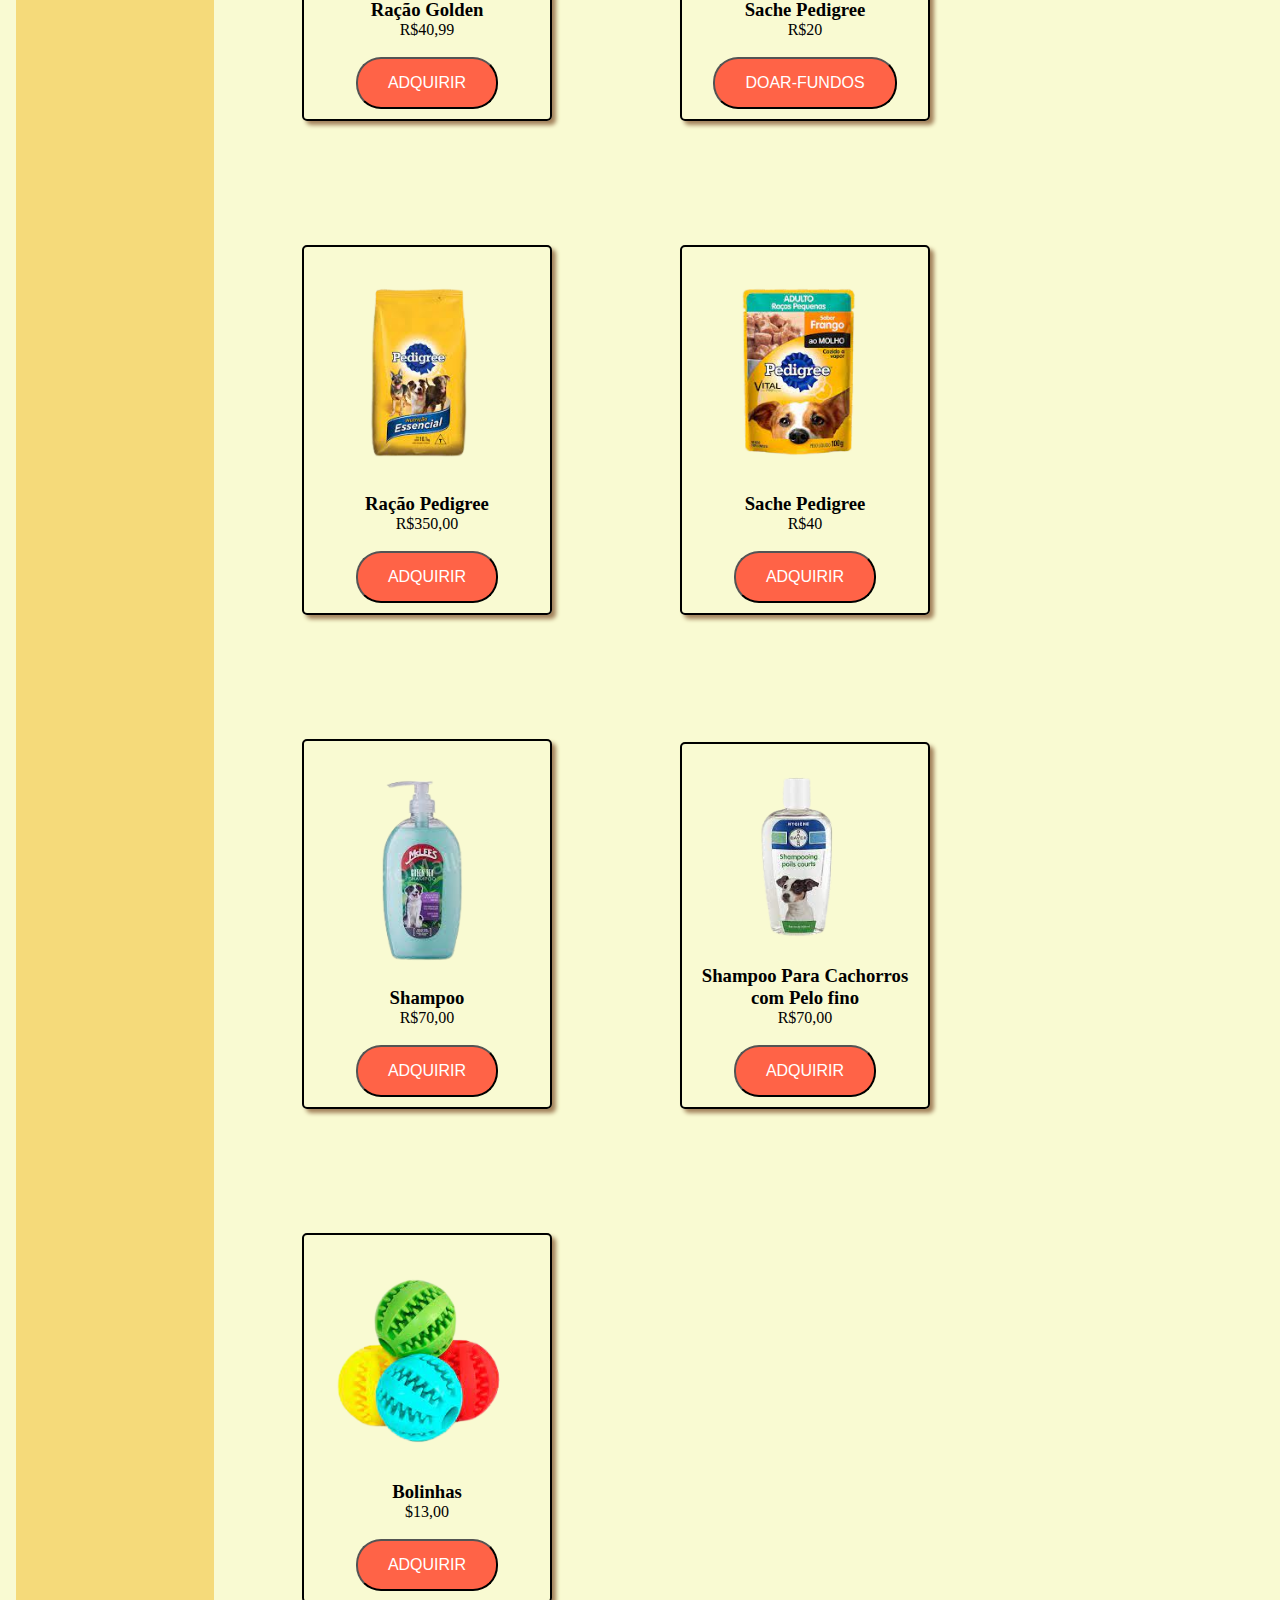
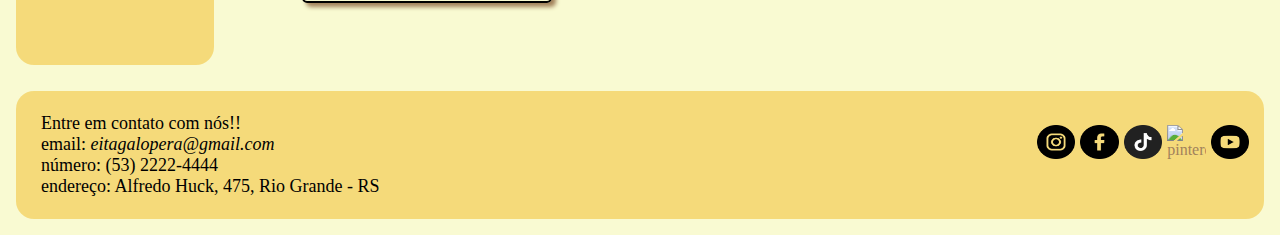
==== commit d24921d3: "Update cachorro.html" ====
--- a/cachorro.html
+++ b/cachorro.html
@@ -13,11 +13,10 @@
         <div class="container_header">
           <!--Colocar as imagens e a barra de pesquisa-->
           <a href="./index.html"
-            ><img src="./imagens/logopetshop.png" class="logo"
-          /></a>
+            ><img src="./imagens/logopetshop.png" class="logo" alt="logo"/>
+          </a>
           <div class="pesquisa">
             <form>
-              <legend></legend>
               <label for="n1"></label>
               <input
                 type="text"
@@ -27,9 +26,9 @@
             </form>
           </div>
           <div class="botoes">
-            <a href="login.html"><img src="./imagens/logotipo2.png" /></a>
-            <img src="./imagens/logotipo3.png" />
-            <img src="./imagens/logotipo4.png" />
+            <a href="login.html"><img src="./imagens/logotipo2.png" alt="login"/></a>
+            <img src="./imagens/logotipo3.png" alt="fav"/>
+            <img src="./imagens/logotipo4.png" alt="carrinho"/>
           </div>
         </div>
       </header>
@@ -39,16 +38,16 @@
           <b>Comece por aqui:</b>
           <a href="./cachorro.html" title="Cachorros" class="hover2"
             >Cachorros</a
-        >
+          >
           <a href="./petshopgatos.html" title="Gatos" class="hover"
              >Gatos</a
-        >
+          >
           <a href="./passaros.html" title="Passaros" class="hover"
              >Pássaros</a
-        >
+          >
           <a href="./petshopcoelhos.html" title="Coelhos" class="hover"
              >Coelhos</a
-        >
+          >
           
         
           <a href="" title="Outros animais" class="hover">Outros animais</a>
@@ -56,31 +55,31 @@
           <a href="" title="Nao compre, adote" class="hover"
             >Não compre, adote</a
           >
-          <img class="galo" src="./imagens/galopera.png" />
-          <img class="galo" src="./imagens/galopera.png" />
-          <img class="galo" src="./imagens/galopera.png" />
-          <img class="galo" src="./imagens/galopera.png" />
-          <img class="galo" src="./imagens/galopera.png" />
+          <img class="galo" src="./imagens/galopera.png" alt="galo"/>
+          <img class="galo" src="./imagens/galopera.png" alt="galo"/>
+          <img class="galo" src="./imagens/galopera.png" alt="galo"/>
+          <img class="galo" src="./imagens/galopera.png" alt="galo"/>
+          <img class="galo" src="./imagens/galopera.png" alt="galo"/>
         </div>
       </nav>
       <main>
         <!--tudo do centro-->
-        <img class="pimg" src="./imagens/raçãogatos.png" />
+        <img class="pimg" src="./imagens/raçãogatos.png" alt="raçao gatos"/>
         <div class="icones">
           <a href="./cachorro.html">
-            <img class="dogs" src="./imagens/beagledomal.jpg"
+            <img class="dogs" src="./imagens/beagledomal.jpg" alt="beagledomal"
           /></a>
 
           <a href="./petshopgatos.html"
-            ><img class="cat" src="./imagens/gatomike.jpg"
+            ><img class="cat" src="./imagens/gatomike.jpg" alt="gatomike"
           /></a>
 
           <a href="./petshopcoelhos.html"
-            ><img class="coelho" src="./imagens/coelho.jpg"
+            ><img class="coelho" src="./imagens/coelho.jpg" alt="coelhinho"
           /></a>
 
           <a href="./passaros.html">
-            <img class="bird" src="./imagens/xama.jpg"
+            <img class="bird" src="./imagens/xama.jpg" alt="XAMA"
           /></a>
         </div>
 
@@ -232,23 +231,23 @@
         </div>
         <div class="links">
           <a href="https://www.instagram.com/galo_pera._.729/" class="instagram"
-            ><img class="redes" src="./imagens/instagram.png"
+            ><img class="redes" src="./imagens/instagram.png" alt="instagram"
           /></a>
           <a href="https://twitter.com/galoperaaaa" class="instagram"
-            ><img class="redes" src="./imagens/facebook.png"
+            ><img class="redes" src="./imagens/facebook.png" alt="facebook"
           /></a>
           <a
             href="https://www.tiktok.com/@nickolly.x/video/7230228513599573254?q=galopera&t=1684506347280"
             class="instagram"
-            ><img class="redes" src="./imagens/tiktok.png"
+            ><img class="redes" src="./imagens/tiktok.png" alt="tiktok"
           /></a>
           <a
             href="https://br.pinterest.com/pin/400327854368213316/"
             class="instagram"
-            ><img class="redes" src="./imagens/pinterest (3).png"
+            ><img class="redes" src="https://br.pinterest.com/" alt="pinterest"
           /></a>
           <a href="https://www.instagram.com/galo_pera._.729/" class="instagram"
-            ><img class="redes" src="./imagens/youtube.png"
+            ><img class="redes" src="./imagens/youtube.png" alt="youtube"
           /></a>
         </div>
       </footer>
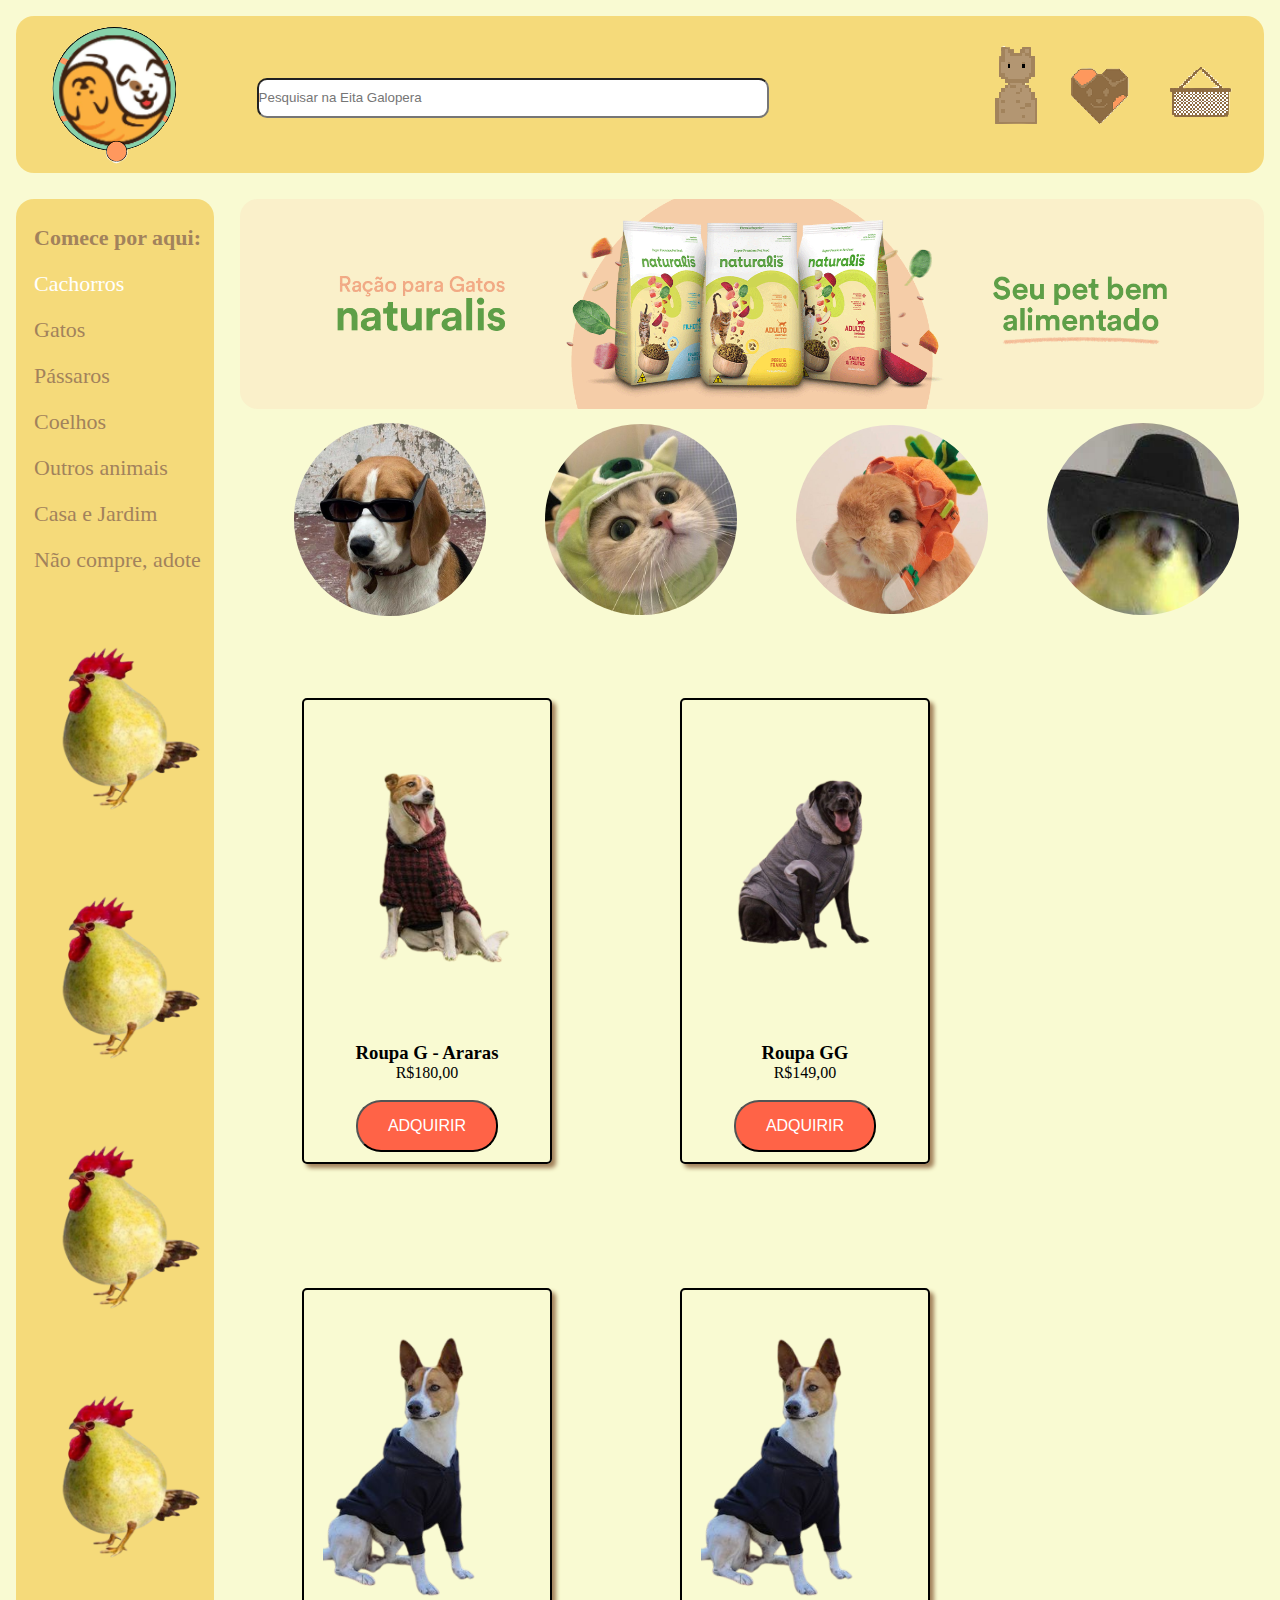
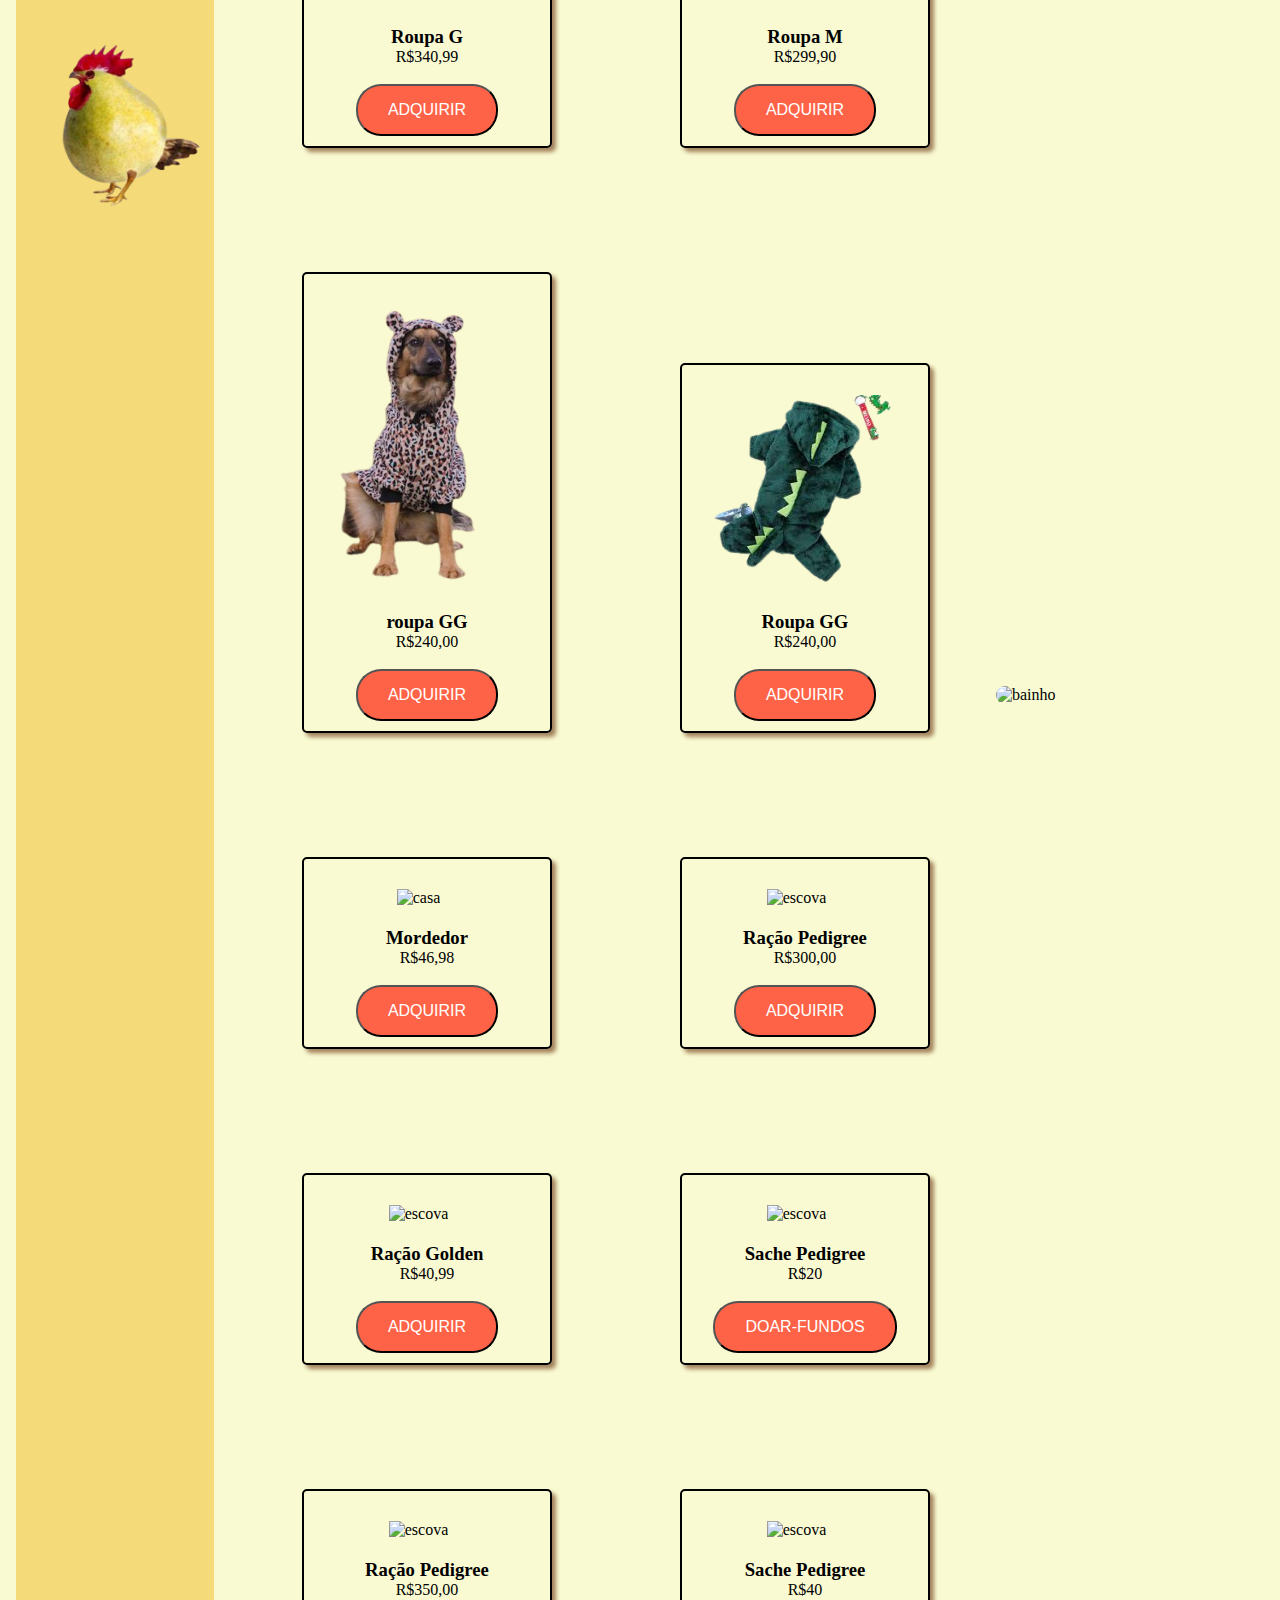
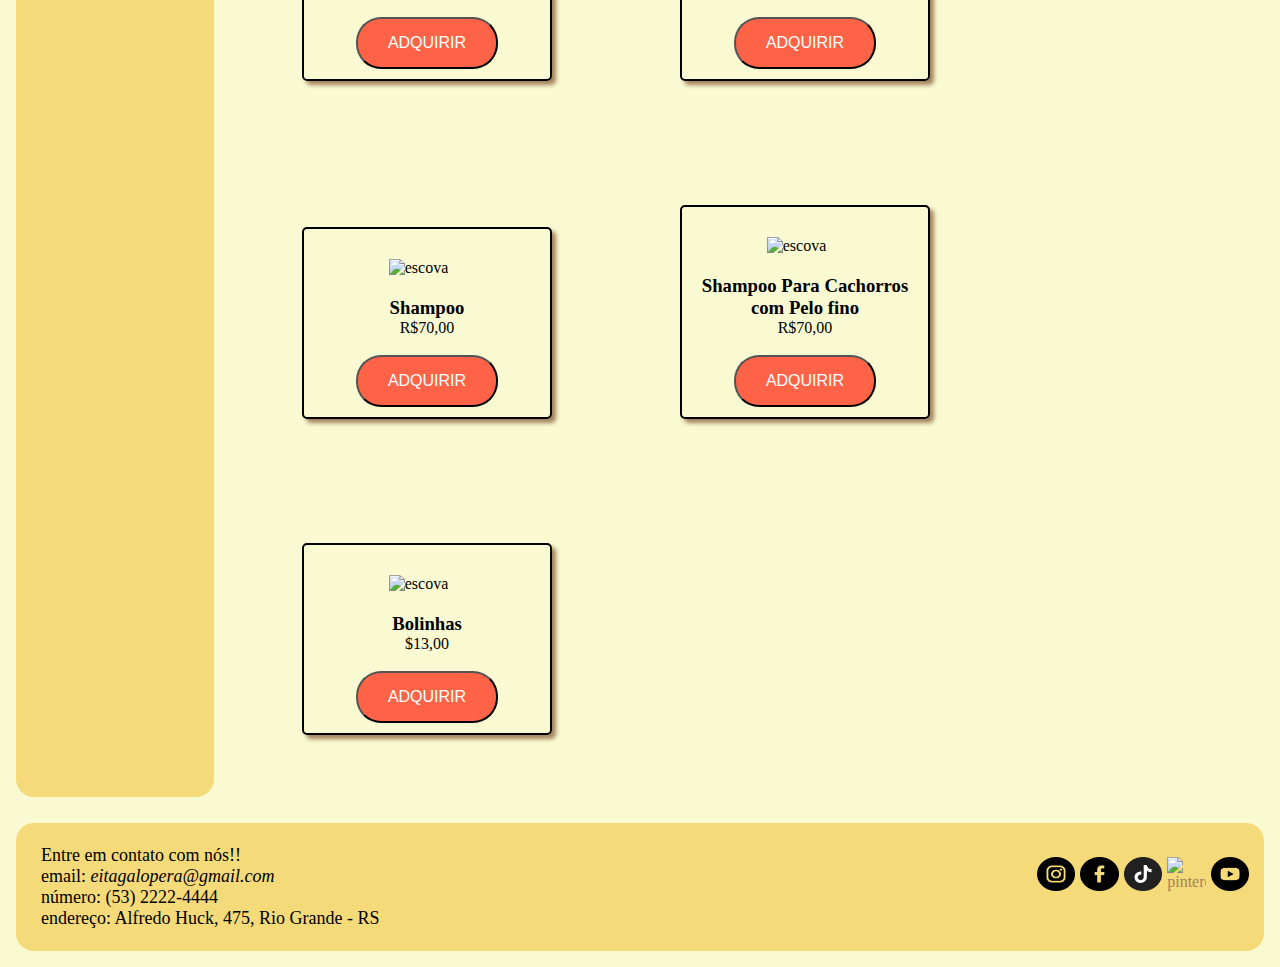
==== commit a4f06874: "Update cachorro.html" ====
--- a/cachorro.html
+++ b/cachorro.html
@@ -147,10 +147,10 @@
           <button>Adquirir</button>
         </div>
 
-        <img class="pimg" src="bainho.gif" />
-
-        <div class="produtos">
-          <img class="quadrado" src="./imagens/dogarea (1).png" alt="casa" />
+        <img class="pimg" src="bainho.gif" alt="bainho"/>
+
+        <div class="produtos">
+          <img class="quadrado" src="./imagens/dogarea(1).png" alt="casa" />
           <h3>Mordedor</h3>
           <p>R$46,98</p>
           <br />
@@ -158,7 +158,7 @@
         </div>
 
         <div class="produtos">
-          <img class="quadrado" src="./imagens/dogarea (2).png" alt="escova" />
+          <img class="quadrado" src="./imagens/dogarea(2).png" alt="escova" />
           <h3>Ração Pedigree</h3>
           <p>R$300,00</p>
           <br />
@@ -166,7 +166,7 @@
         </div>
 
         <div class="produtos">
-          <img class="quadrado" src="./imagens/dogarea (3).png" alt="escova" />
+          <img class="quadrado" src="./imagens/dogarea(3).png" alt="escova" />
           <h3>Ração Golden</h3>
           <p>R$40,99</p>
           <br />
@@ -174,7 +174,7 @@
         </div>
 
         <div class="produtos">
-          <img class="quadrado" src="./imagens/dogarea (4).png" alt="escova" />
+          <img class="quadrado" src="./imagens/dogarea(4).png" alt="escova" />
           <h3>Sache Pedigree</h3>
           <p>R$20</p>
           <br />
@@ -182,7 +182,7 @@
         </div>
 
         <div class="produtos">
-          <img class="quadrado" src="./imagens/dogarea (5).png" alt="escova" />
+          <img class="quadrado" src="./imagens/dogarea(5).png" alt="escova" />
           <h3>Ração Pedigree</h3>
           <p>R$350,00</p>
           <br />
@@ -190,7 +190,7 @@
         </div>
 
         <div class="produtos">
-          <img class="quadrado" src="./imagens/dogarea (6).png" alt="escova" />
+          <img class="quadrado" src="./imagens/dogarea(6).png" alt="escova" />
           <h3>Sache Pedigree</h3>
           <p>R$40</p>
           <br />
@@ -198,7 +198,7 @@
         </div>
 
         <div class="produtos">
-          <img class="quadrado" src="./imagens/dogarea (7).png" alt="escova" />
+          <img class="quadrado" src="./imagens/dogarea(7).png" alt="escova" />
           <h3>Shampoo</h3>
           <p>R$70,00</p>
           <br />
@@ -206,7 +206,7 @@
         </div>
 
         <div class="produtos">
-          <img class="quadrado" src="./imagens/dogarea (8).png" alt="escova" />
+          <img class="quadrado" src="./imagens/dogarea(8).png" alt="escova" />
           <h3>Shampoo Para Cachorros com Pelo fino</h3>
           <p>R$70,00</p>
           <br />
@@ -214,7 +214,7 @@
         </div>
 
         <div class="produtos">
-          <img class="quadrado" src="./imagens/dogarea (9).png" alt="escova" />
+          <img class="quadrado" src="./imagens/dogarea(9).png" alt="escova" />
           <h3>Bolinhas</h3>
           <p>$13,00</p>
           <br />
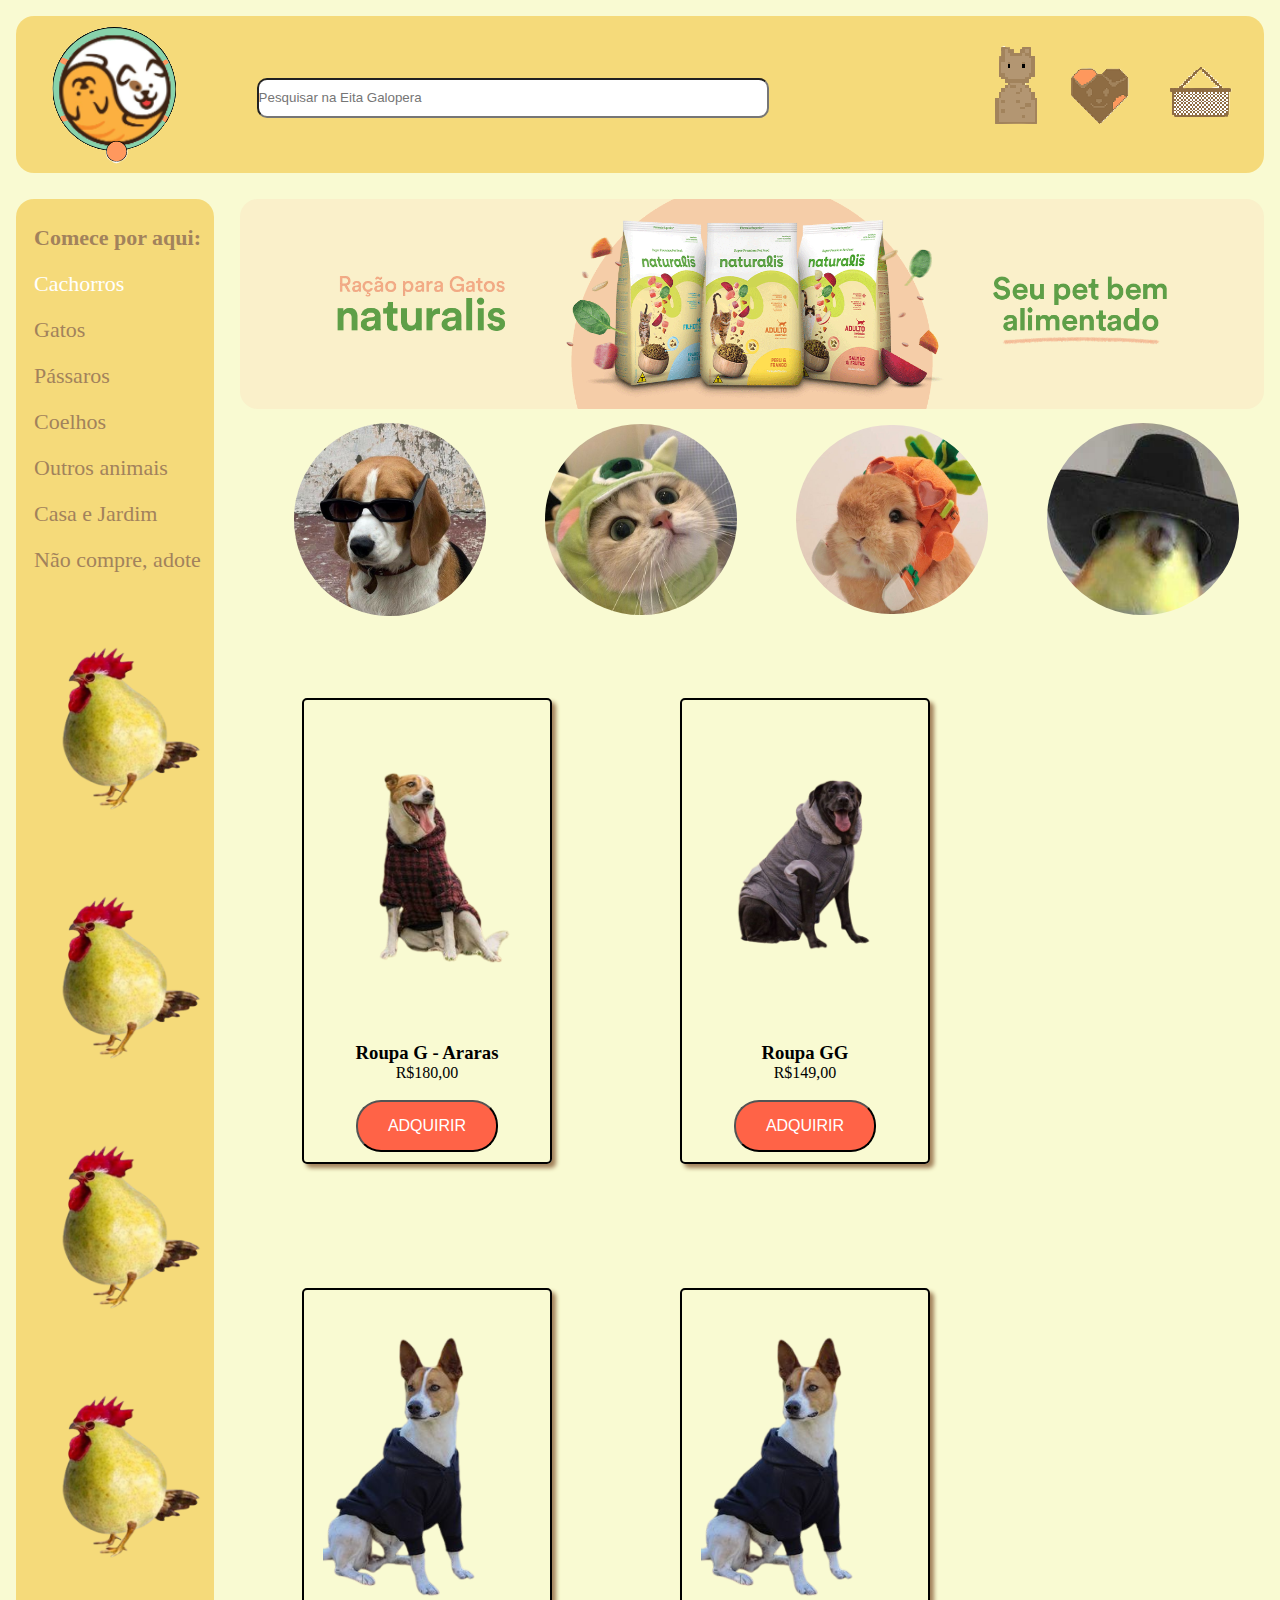
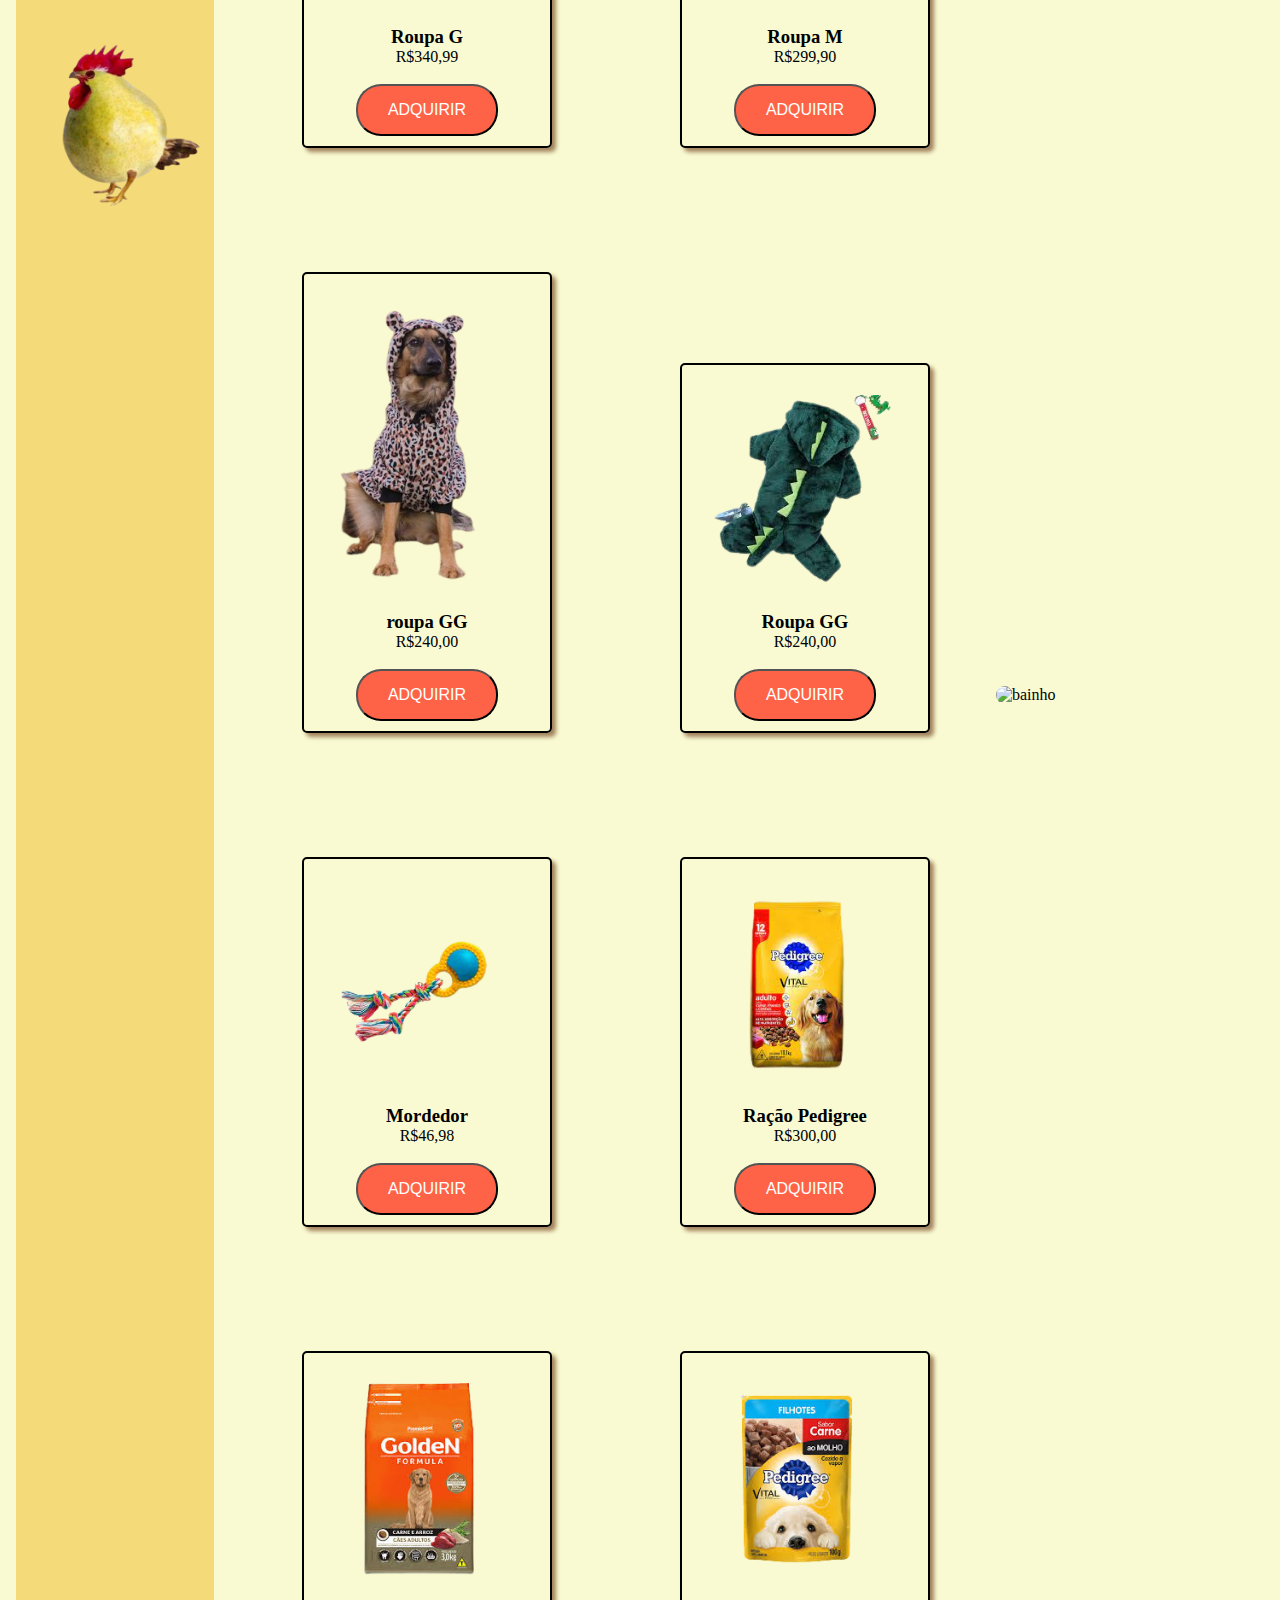
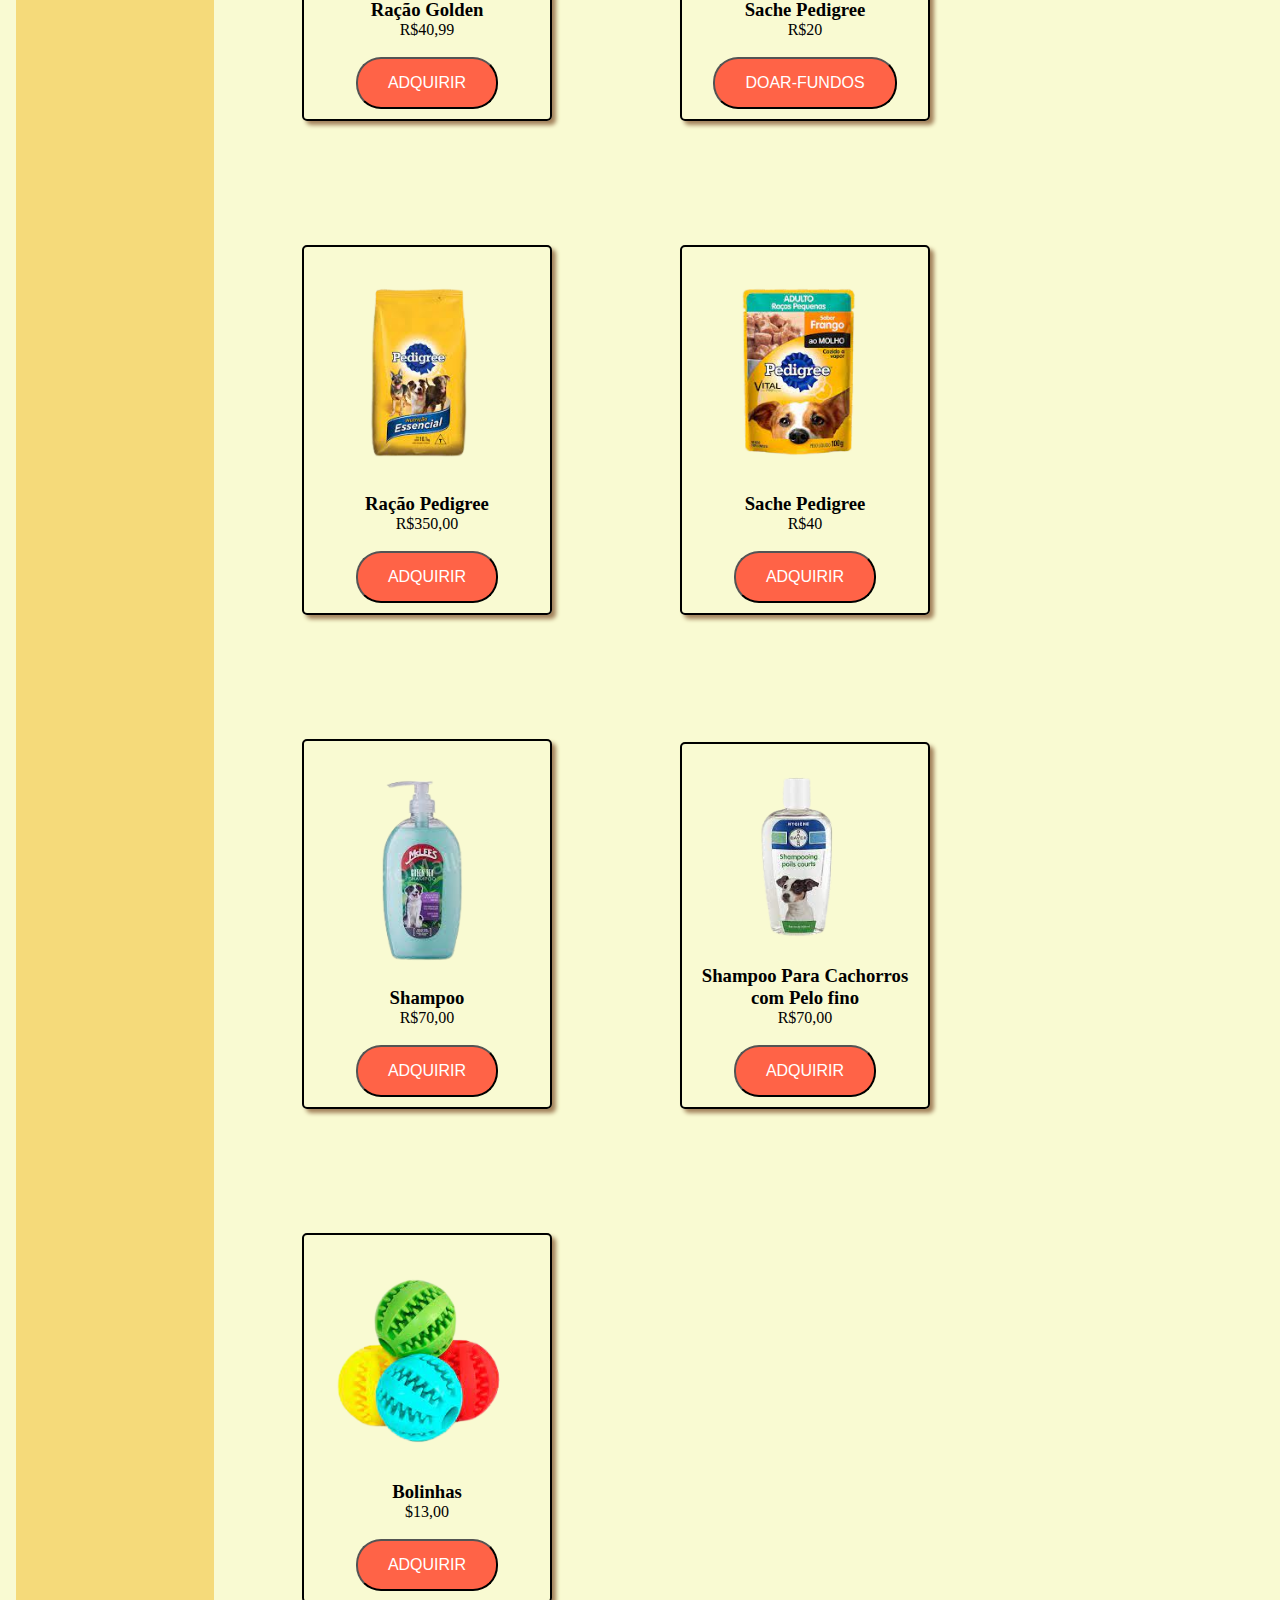
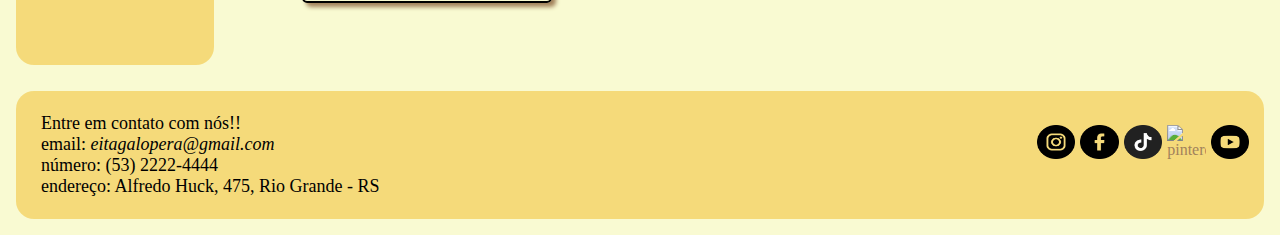
==== commit 7dd8cc20: "Update cachorro.html" ====
--- a/cachorro.html
+++ b/cachorro.html
@@ -150,7 +150,7 @@
         <img class="pimg" src="bainho.gif" alt="bainho"/>
 
         <div class="produtos">
-          <img class="quadrado" src="./imagens/dogarea(1).png" alt="casa" />
+          <img class="quadrado" src="./imagens/dogarea (1).png" alt="casa" />
           <h3>Mordedor</h3>
           <p>R$46,98</p>
           <br />
@@ -158,7 +158,7 @@
         </div>
 
         <div class="produtos">
-          <img class="quadrado" src="./imagens/dogarea(2).png" alt="escova" />
+          <img class="quadrado" src="./imagens/dogarea (2).png" alt="escova" />
           <h3>Ração Pedigree</h3>
           <p>R$300,00</p>
           <br />
@@ -166,7 +166,7 @@
         </div>
 
         <div class="produtos">
-          <img class="quadrado" src="./imagens/dogarea(3).png" alt="escova" />
+          <img class="quadrado" src="./imagens/dogarea (3).png" alt="escova" />
           <h3>Ração Golden</h3>
           <p>R$40,99</p>
           <br />
@@ -174,7 +174,7 @@
         </div>
 
         <div class="produtos">
-          <img class="quadrado" src="./imagens/dogarea(4).png" alt="escova" />
+          <img class="quadrado" src="./imagens/dogarea (4).png" alt="escova" />
           <h3>Sache Pedigree</h3>
           <p>R$20</p>
           <br />
@@ -182,7 +182,7 @@
         </div>
 
         <div class="produtos">
-          <img class="quadrado" src="./imagens/dogarea(5).png" alt="escova" />
+          <img class="quadrado" src="./imagens/dogarea (5).png" alt="escova" />
           <h3>Ração Pedigree</h3>
           <p>R$350,00</p>
           <br />
@@ -190,7 +190,7 @@
         </div>
 
         <div class="produtos">
-          <img class="quadrado" src="./imagens/dogarea(6).png" alt="escova" />
+          <img class="quadrado" src="./imagens/dogarea (6).png" alt="escova" />
           <h3>Sache Pedigree</h3>
           <p>R$40</p>
           <br />
@@ -198,7 +198,7 @@
         </div>
 
         <div class="produtos">
-          <img class="quadrado" src="./imagens/dogarea(7).png" alt="escova" />
+          <img class="quadrado" src="./imagens/dogarea (7).png" alt="escova" />
           <h3>Shampoo</h3>
           <p>R$70,00</p>
           <br />
@@ -206,7 +206,7 @@
         </div>
 
         <div class="produtos">
-          <img class="quadrado" src="./imagens/dogarea(8).png" alt="escova" />
+          <img class="quadrado" src="./imagens/dogarea (8).png" alt="escova" />
           <h3>Shampoo Para Cachorros com Pelo fino</h3>
           <p>R$70,00</p>
           <br />
@@ -214,7 +214,7 @@
         </div>
 
         <div class="produtos">
-          <img class="quadrado" src="./imagens/dogarea(9).png" alt="escova" />
+          <img class="quadrado" src="./imagens/dogarea (9).png" alt="escova" />
           <h3>Bolinhas</h3>
           <p>$13,00</p>
           <br />
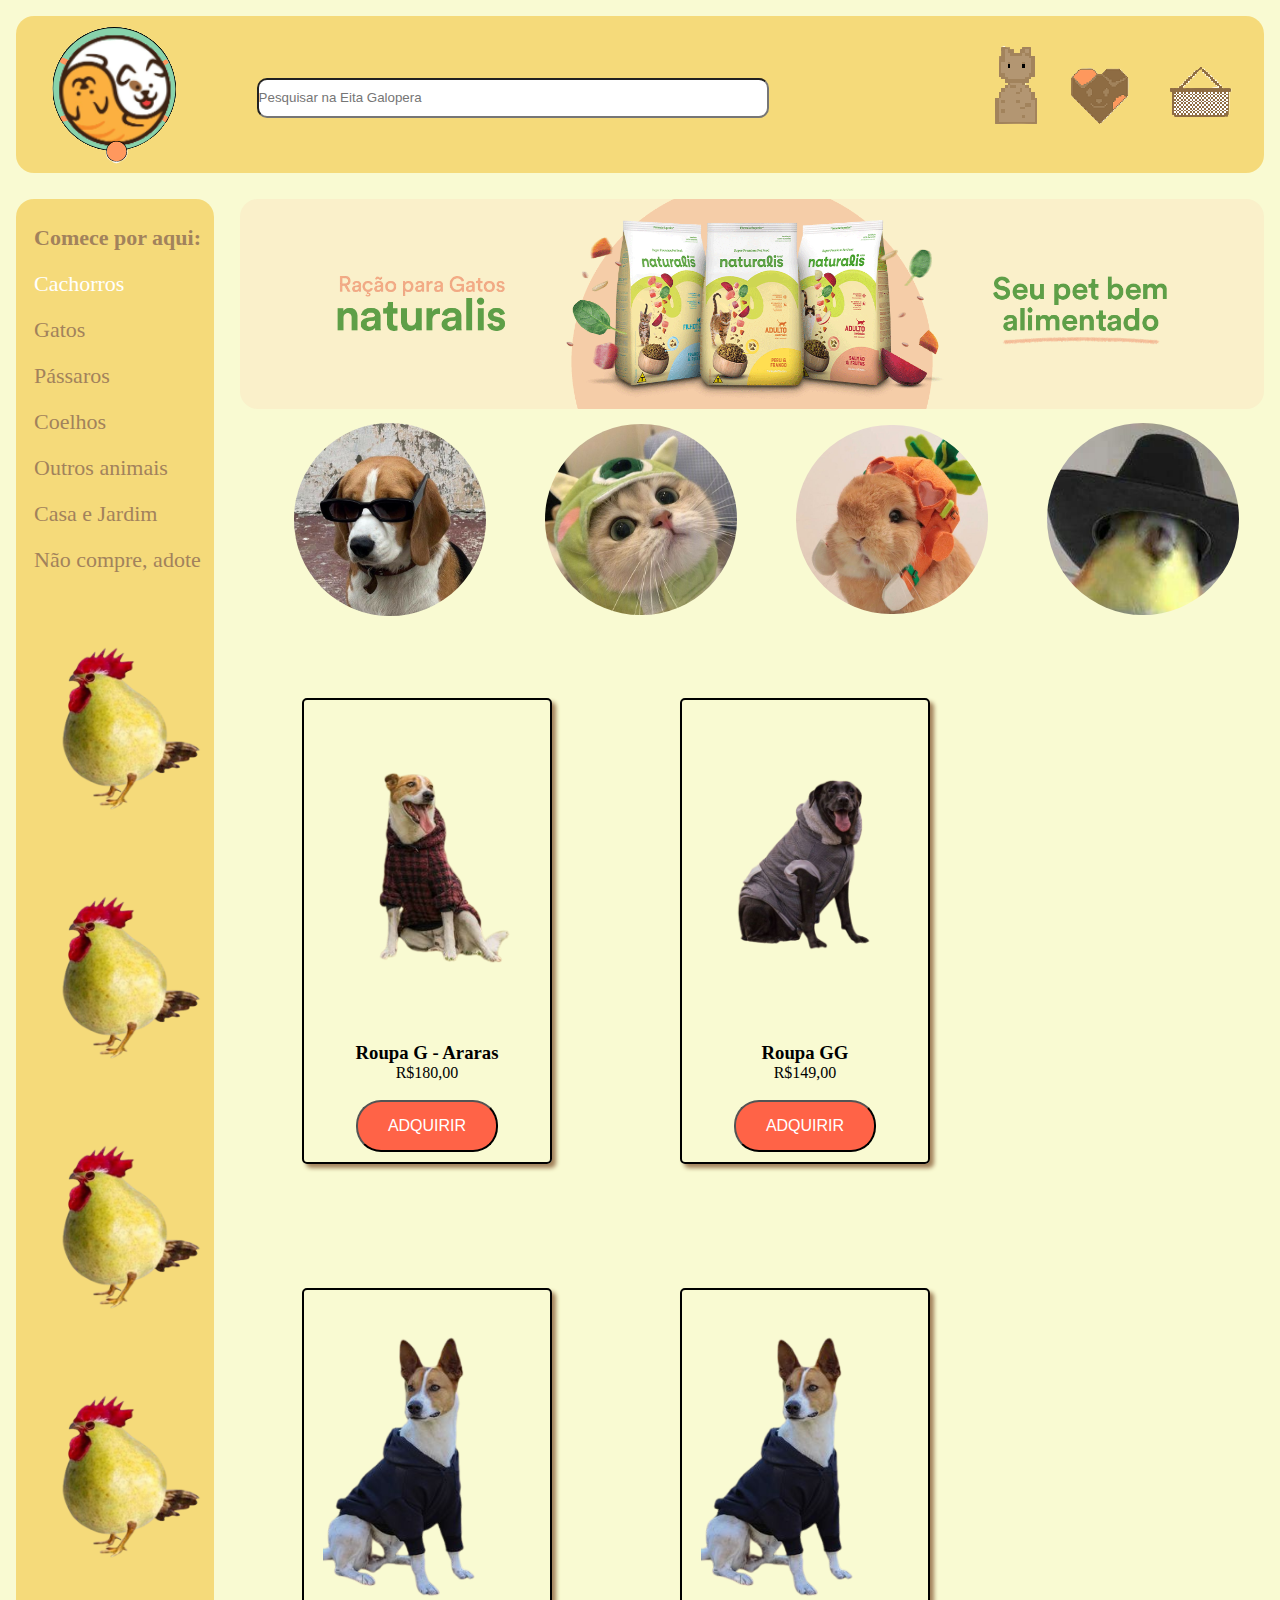
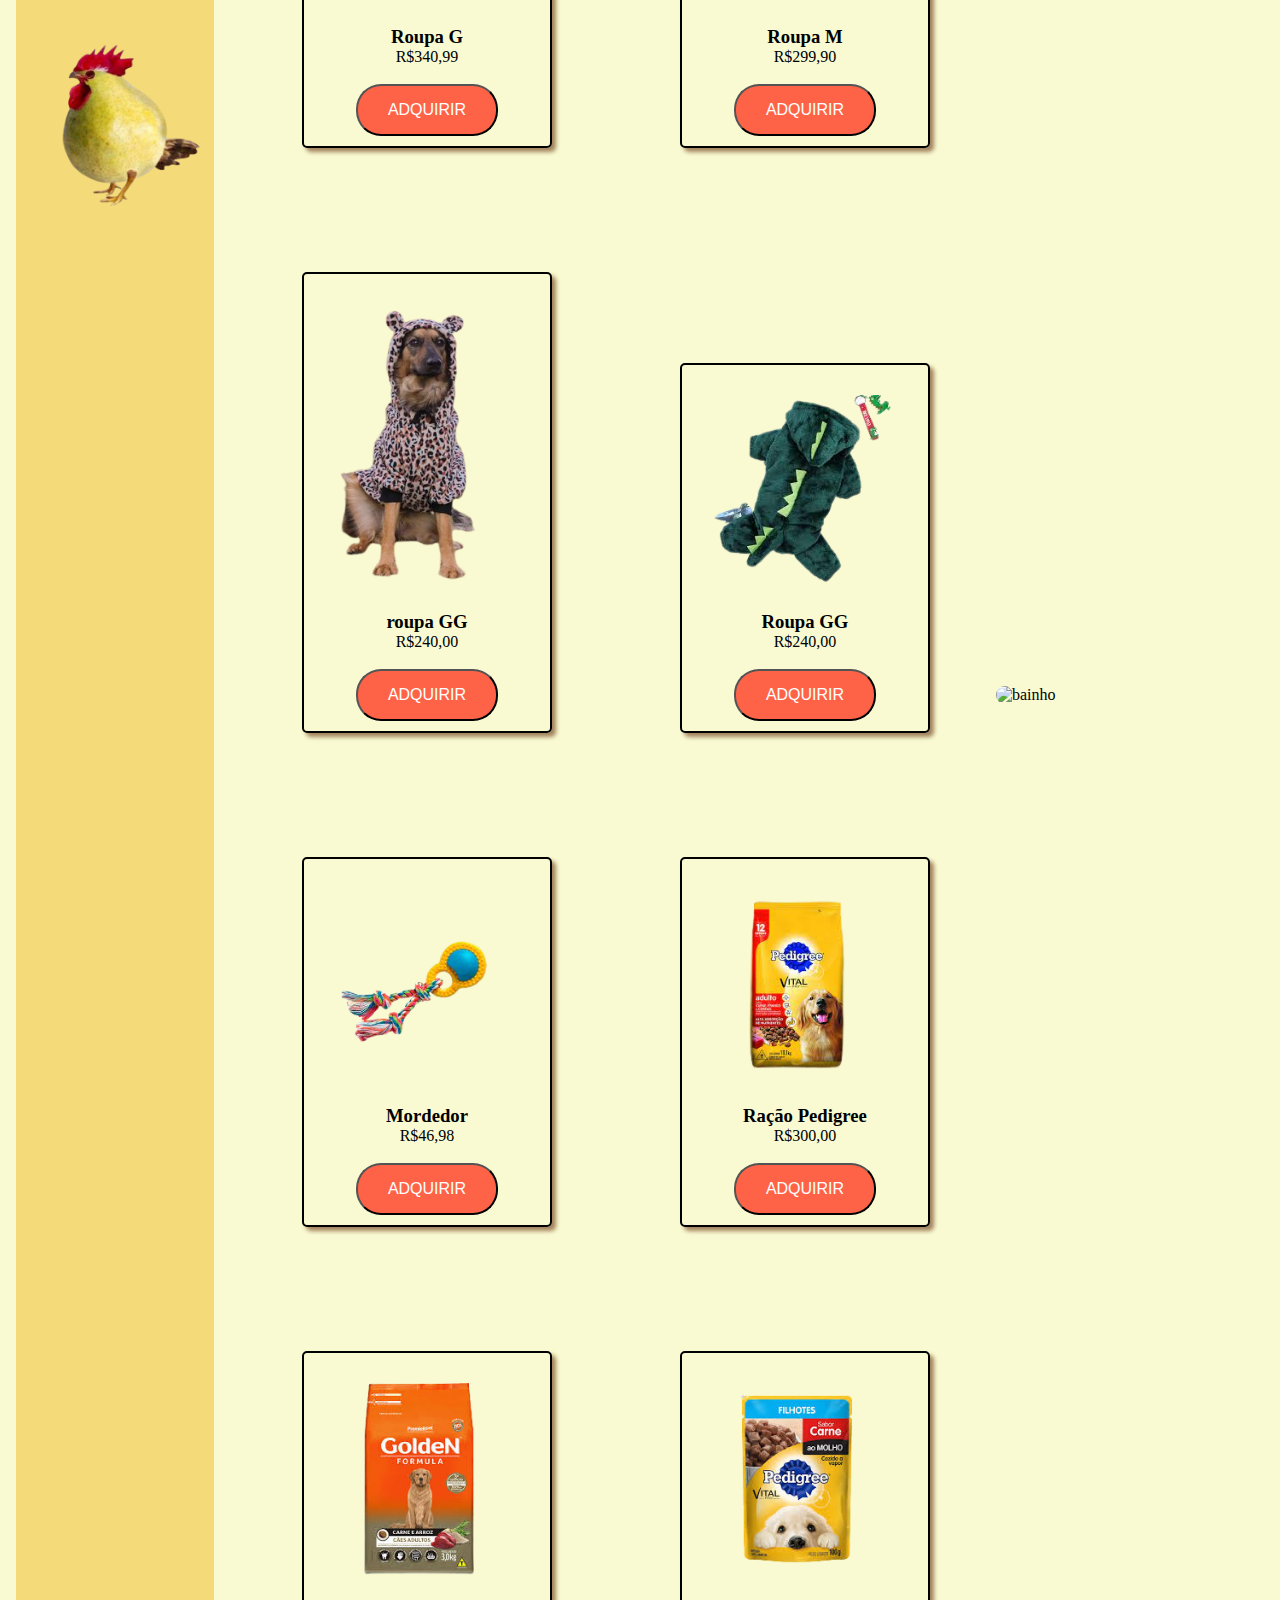
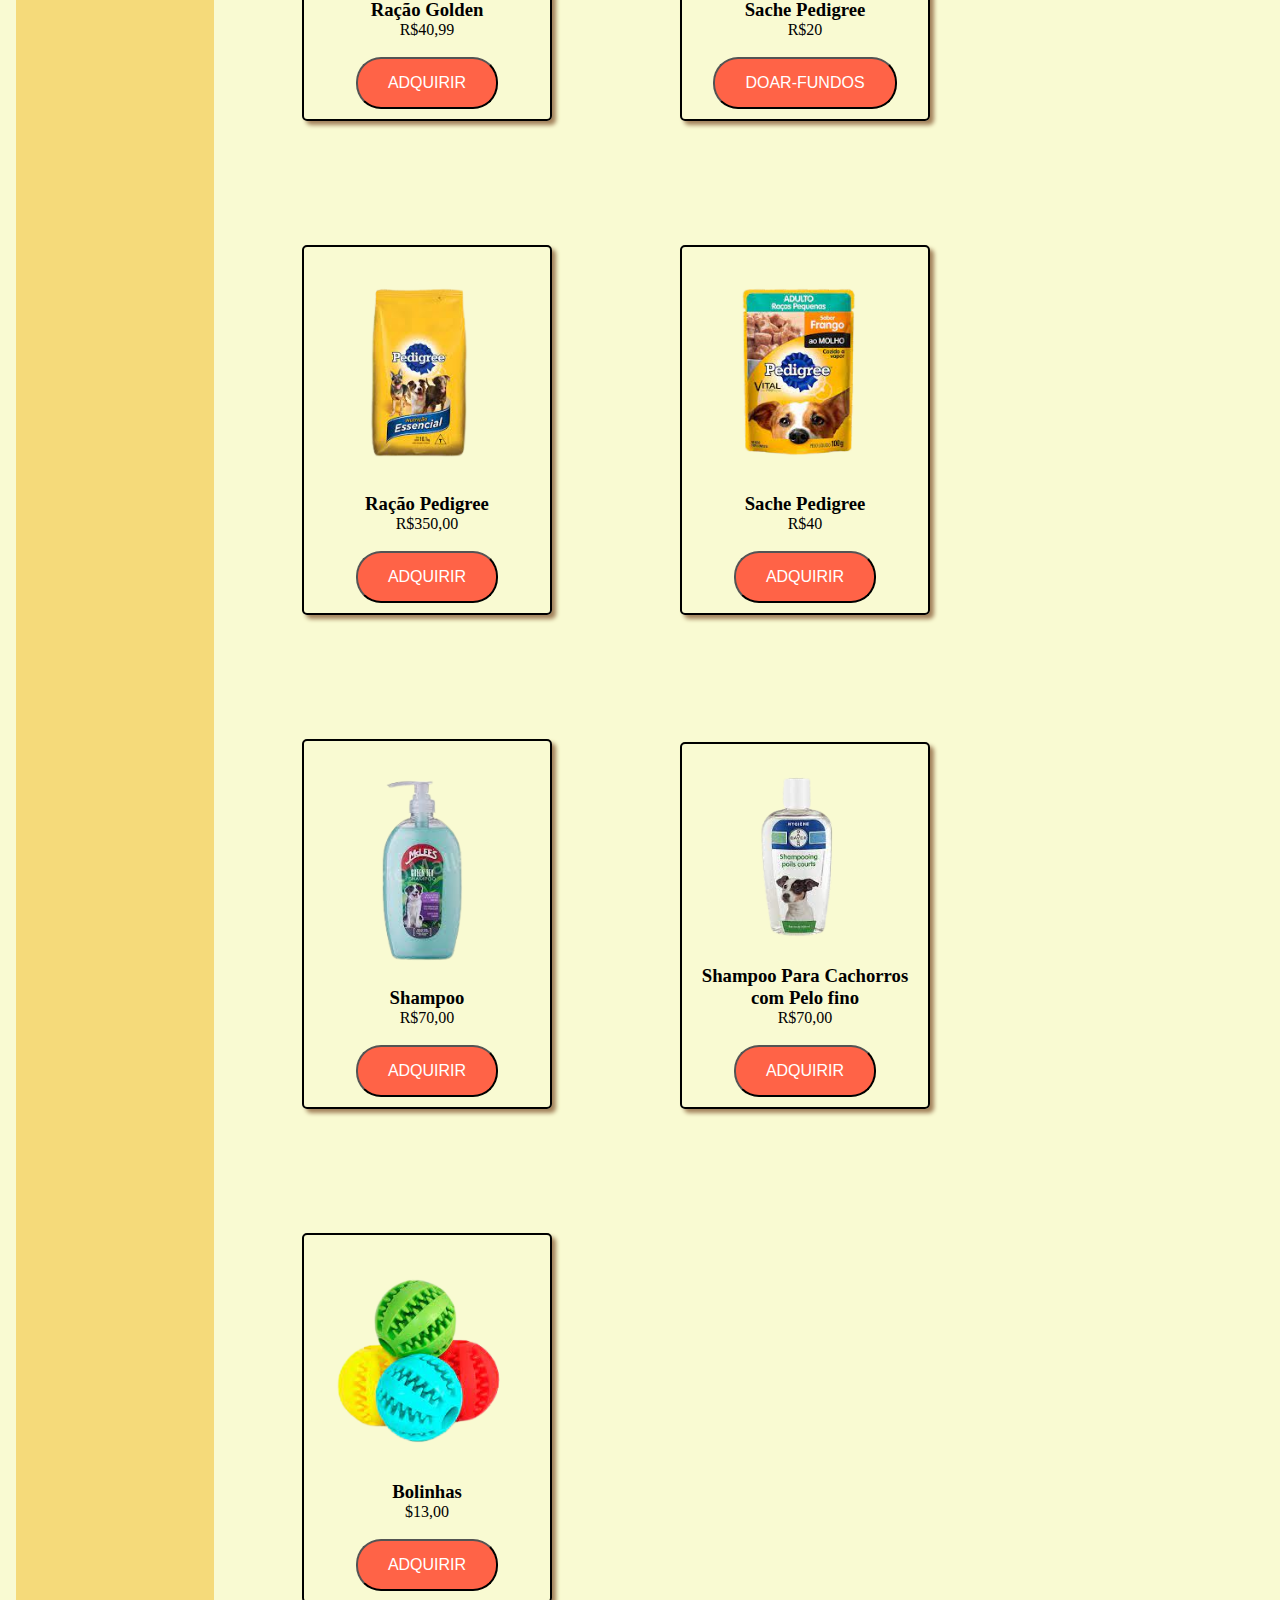
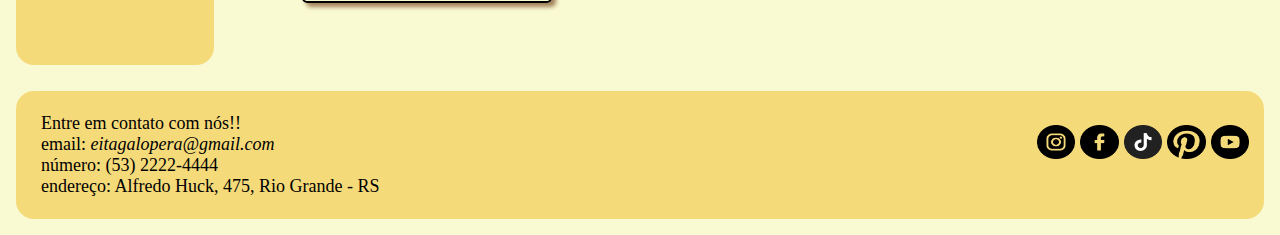
==== commit 20a841ee: "Update cachorro.html" ====
--- a/cachorro.html
+++ b/cachorro.html
@@ -13,7 +13,7 @@
         <div class="container_header">
           <!--Colocar as imagens e a barra de pesquisa-->
           <a href="./index.html"
-            ><img src="./imagens/logopetshop.png" class="logo" alt="logo"/>
+            ><img src="./imagens/logopetshop.png" class="logo" alt="logo" />
           </a>
           <div class="pesquisa">
             <form>
@@ -26,45 +26,42 @@
             </form>
           </div>
           <div class="botoes">
-            <a href="login.html"><img src="./imagens/logotipo2.png" alt="login"/></a>
-            <img src="./imagens/logotipo3.png" alt="fav"/>
-            <img src="./imagens/logotipo4.png" alt="carrinho"/>
+            <a href="login.html"
+              ><img src="./imagens/logotipo2.png" alt="login"
+            /></a>
+            <img src="./imagens/logotipo3.png" alt="fav" />
+            <img src="./imagens/logotipo4.png" alt="carrinho" />
           </div>
         </div>
       </header>
       <nav>
         <!--Barra lateral-->
-         <div class="textomenu">
+        <div class="textomenu">
           <b>Comece por aqui:</b>
           <a href="./cachorro.html" title="Cachorros" class="hover2"
             >Cachorros</a
           >
-          <a href="./petshopgatos.html" title="Gatos" class="hover"
-             >Gatos</a
+          <a href="./petshopgatos.html" title="Gatos" class="hover">Gatos</a>
+          <a href="./passaros.html" title="Passaros" class="hover">Pássaros</a>
+          <a href="./petshopcoelhos.html" title="Coelhos" class="hover"
+            >Coelhos</a
           >
-          <a href="./passaros.html" title="Passaros" class="hover"
-             >Pássaros</a
-          >
-          <a href="./petshopcoelhos.html" title="Coelhos" class="hover"
-             >Coelhos</a
-          >
-          
-        
+
           <a href="" title="Outros animais" class="hover">Outros animais</a>
           <a href="" title="Casa e Jardim" class="hover">Casa e Jardim</a>
           <a href="" title="Nao compre, adote" class="hover"
             >Não compre, adote</a
           >
-          <img class="galo" src="./imagens/galopera.png" alt="galo"/>
-          <img class="galo" src="./imagens/galopera.png" alt="galo"/>
-          <img class="galo" src="./imagens/galopera.png" alt="galo"/>
-          <img class="galo" src="./imagens/galopera.png" alt="galo"/>
-          <img class="galo" src="./imagens/galopera.png" alt="galo"/>
+          <img class="galo" src="./imagens/galopera.png" alt="galo" />
+          <img class="galo" src="./imagens/galopera.png" alt="galo" />
+          <img class="galo" src="./imagens/galopera.png" alt="galo" />
+          <img class="galo" src="./imagens/galopera.png" alt="galo" />
+          <img class="galo" src="./imagens/galopera.png" alt="galo" />
         </div>
       </nav>
       <main>
         <!--tudo do centro-->
-        <img class="pimg" src="./imagens/raçãogatos.png" alt="raçao gatos"/>
+        <img class="pimg" src="./imagens/raçãogatos.png" alt="raçao gatos" />
         <div class="icones">
           <a href="./cachorro.html">
             <img class="dogs" src="./imagens/beagledomal.jpg" alt="beagledomal"
@@ -147,10 +144,10 @@
           <button>Adquirir</button>
         </div>
 
-        <img class="pimg" src="bainho.gif" alt="bainho"/>
-
-        <div class="produtos">
-          <img class="quadrado" src="./imagens/dogarea (1).png" alt="casa" />
+        <img class="pimg" src="bainho.gif" alt="bainho" />
+
+        <div class="produtos">
+          <img class="quadrado" src="./imagens/dogarea1.png" alt="casa" />
           <h3>Mordedor</h3>
           <p>R$46,98</p>
           <br />
@@ -158,7 +155,7 @@
         </div>
 
         <div class="produtos">
-          <img class="quadrado" src="./imagens/dogarea (2).png" alt="escova" />
+          <img class="quadrado" src="./imagens/dogarea2.png" alt="escova" />
           <h3>Ração Pedigree</h3>
           <p>R$300,00</p>
           <br />
@@ -166,7 +163,7 @@
         </div>
 
         <div class="produtos">
-          <img class="quadrado" src="./imagens/dogarea (3).png" alt="escova" />
+          <img class="quadrado" src="./imagens/dogarea3.png" alt="escova" />
           <h3>Ração Golden</h3>
           <p>R$40,99</p>
           <br />
@@ -174,7 +171,7 @@
         </div>
 
         <div class="produtos">
-          <img class="quadrado" src="./imagens/dogarea (4).png" alt="escova" />
+          <img class="quadrado" src="./imagens/dogarea4.png" alt="escova" />
           <h3>Sache Pedigree</h3>
           <p>R$20</p>
           <br />
@@ -182,7 +179,7 @@
         </div>
 
         <div class="produtos">
-          <img class="quadrado" src="./imagens/dogarea (5).png" alt="escova" />
+          <img class="quadrado" src="./imagens/dogarea5.png" alt="escova" />
           <h3>Ração Pedigree</h3>
           <p>R$350,00</p>
           <br />
@@ -190,7 +187,7 @@
         </div>
 
         <div class="produtos">
-          <img class="quadrado" src="./imagens/dogarea (6).png" alt="escova" />
+          <img class="quadrado" src="./imagens/dogarea6.png" alt="escova" />
           <h3>Sache Pedigree</h3>
           <p>R$40</p>
           <br />
@@ -198,7 +195,7 @@
         </div>
 
         <div class="produtos">
-          <img class="quadrado" src="./imagens/dogarea (7).png" alt="escova" />
+          <img class="quadrado" src="./imagens/dogarea7.png" alt="escova" />
           <h3>Shampoo</h3>
           <p>R$70,00</p>
           <br />
@@ -206,7 +203,7 @@
         </div>
 
         <div class="produtos">
-          <img class="quadrado" src="./imagens/dogarea (8).png" alt="escova" />
+          <img class="quadrado" src="./imagens/dogarea8.png" alt="escova" />
           <h3>Shampoo Para Cachorros com Pelo fino</h3>
           <p>R$70,00</p>
           <br />
@@ -214,7 +211,7 @@
         </div>
 
         <div class="produtos">
-          <img class="quadrado" src="./imagens/dogarea (9).png" alt="escova" />
+          <img class="quadrado" src="./imagens/dogarea9.png" alt="escova" />
           <h3>Bolinhas</h3>
           <p>$13,00</p>
           <br />
@@ -244,7 +241,7 @@
           <a
             href="https://br.pinterest.com/pin/400327854368213316/"
             class="instagram"
-            ><img class="redes" src="https://br.pinterest.com/" alt="pinterest"
+            ><img class="redes" src="./imagens/pinterest.png" alt="pinterest"
           /></a>
           <a href="https://www.instagram.com/galo_pera._.729/" class="instagram"
             ><img class="redes" src="./imagens/youtube.png" alt="youtube"
--- a/cachorro.css
+++ b/cachorro.css
@@ -88,13 +88,11 @@
   color: #a2825c;
   margin-left: 18px;
   margin-top: 10px;
-  font-style: sigmar;
 }
 a {
   text-decoration: none;
   color: #a2825c;
   display: grid;
-  font-style: sigmar;
 }
 
 .hover:hover {
@@ -192,7 +190,6 @@
   padding: 10px;
   border: 2px solid;
   border-radius: 5px;
-  box-shadow: #a2825c;
   box-shadow: 4px 4px 4px #a2825c;
   width: clamp(180px, 20vw, 250px);
 }
@@ -204,12 +201,86 @@
   margin-bottom: 20px;
 }
 
+.lista {
+  text-align: center;
+}
+
+.titulo {
+  text-decoration: underline;
+}
+
+.icones {
+  margin: 0;
+  padding: 0;
+  margin-right: 25px;
+  margin-top: -10px;
+  display: grid;
+  grid-template-columns: 4fr;
+  grid-template-areas: "dog cat coelho bird";
+  gap: 5px;
+}
+
+.cat {
+  grid-area: cat;
+  display: flex;
+  justify-content: center;
+  align-items: center;
+  border-radius: 700px;
+  width: clamp(15px, 15vw, 30vw);
+  margin-left: 54px;
+  margin-top: 20px;
+  margin-bottom: 20px;
+  transition: 0.5s;
+}
+.coelho {
+  grid-area: coelho;
+  display: flex;
+  justify-content: center;
+  align-items: center;
+  border-radius: 700px;
+  width: clamp(15px, 15vw, 30vw);
+  margin-left: 54px;
+  margin-top: 20px;
+  margin-bottom: 20px;
+  transition: 0.5s;
+}
+
+.bird {
+  grid-area: bird;
+  display: flex;
+  justify-content: center;
+  align-items: center;
+  border-radius: 700px;
+  width: clamp(15px, 15vw, 30vw);
+  margin-left: 54px;
+  margin-top: 20px;
+  margin-bottom: 20px;
+  transition: 0.5s;
+}
+
+.cat:hover,
+.dogs:hover,
+.bird:hover,
+.coelho:hover {
+  transition: 0.5s;
+  opacity: 0.5;
+}
+
+button:hover {
+  transition: 0.5s;
+  background-color: rgb(179, 65, 65);
+}
+
+button {
+  transition: 0.5s;
+}
+
 @media (max-width: 900px) {
   #n1 {
     display: none;
   }
-
   .container {
+    display: grid;
     grid-template-columns: 1fr;
     grid-template-areas:
       "header"
@@ -217,15 +288,17 @@
       "main"
       "footer";
   }
+
   .textomenu {
     display: flex;
     flex-direction: row;
     font-size: 19px;
     gap: 14px;
   }
-  .dogs {
+  .icones {
     flex-direction: column;
     width: 75px;
+    display: grid;
   }
   .pimg {
     display: none;
@@ -233,78 +306,58 @@
   .galo {
     display: none;
   }
-}
-
-.lista {
-  text-align: center;
-}
-
-.titulo {
-  text-decoration: underline;
-}
-
-.icones {
-  margin: 0;
-  padding: 0;
-  margin-right: 25px;
-  margin-top: -10px;
-  display: grid;
-  grid-template-columns: 4fr;
-  grid-template-areas: "dog cat coelho bird";
-  gap: 5px;
-}
-
-.cat {
-  grid-area: cat;
-  display: flex;
-  justify-content: center;
-  align-items: center;
-  border-radius: 700px;
-  width: clamp(15px, 15vw, 30vw);
-  margin-left: 54px;
-  margin-top: 20px;
-  margin-bottom: 20px;
-  transition: 0.5s;
-}
-.coelho {
-  grid-area: coelho;
-  display: flex;
-  justify-content: center;
-  align-items: center;
-  border-radius: 700px;
-  width: clamp(15px, 15vw, 30vw);
-  margin-left: 54px;
-  margin-top: 20px;
-  margin-bottom: 20px;
-  transition: 0.5s;
-}
-
-.bird {
-  grid-area: bird;
-  display: flex;
-  justify-content: center;
-  align-items: center;
-  border-radius: 700px;
-  width: clamp(15px, 15vw, 30vw);
-  margin-left: 54px;
-  margin-top: 20px;
-  margin-bottom: 20px;
-  transition: 0.5s;
-}
-
-.cat:hover,
-.dogs:hover,
-.bird:hover,
-.coelho:hover {
-  transition: 0.5s;
-  opacity: 0.5;
-}
-
-button:hover {
-  transition: 0.5s;
-  background-color: rgb(179, 65, 65);
-}
-
-button {
-  transition: 0.5s;
-}
+  .textomenu {
+    font-size: 20px;
+    display: flex;
+    justify-content: center;
+    align-items: center;
+    margin-top: -0.5rem;
+    margin-bottom: 1rem;
+    gap: 30px;
+    margin-right: 0.5rem;
+  }
+}
+
+@media (max-width: 650px) {
+  #n1 {
+    display: none;
+  }
+
+  .container {
+    display: grid;
+    grid-template-columns: 1fr;
+    grid-template-areas:
+      "header"
+      "main"
+      "nav"
+      "footer";
+  }
+  .container_header {
+    display: grid;
+    width: 100%;
+    height: 150px;
+    grid-template-columns: 1fr 1fr;
+    grid-template-areas: "logo botoes";
+  }
+
+  .textomenu {
+    display: flex;
+    flex-direction: row;
+    font-size: 19px;
+    gap: 14px;
+  }
+  .pimg {
+    display: none;
+  }
+  .galo {
+    display: none;
+  }
+  .textomenu {
+    font-size: 15px;
+    display: flex;
+    justify-content: center;
+    align-items: center;
+    margin-top: -0.5rem;
+    margin-bottom: 1rem;
+  }
+}
